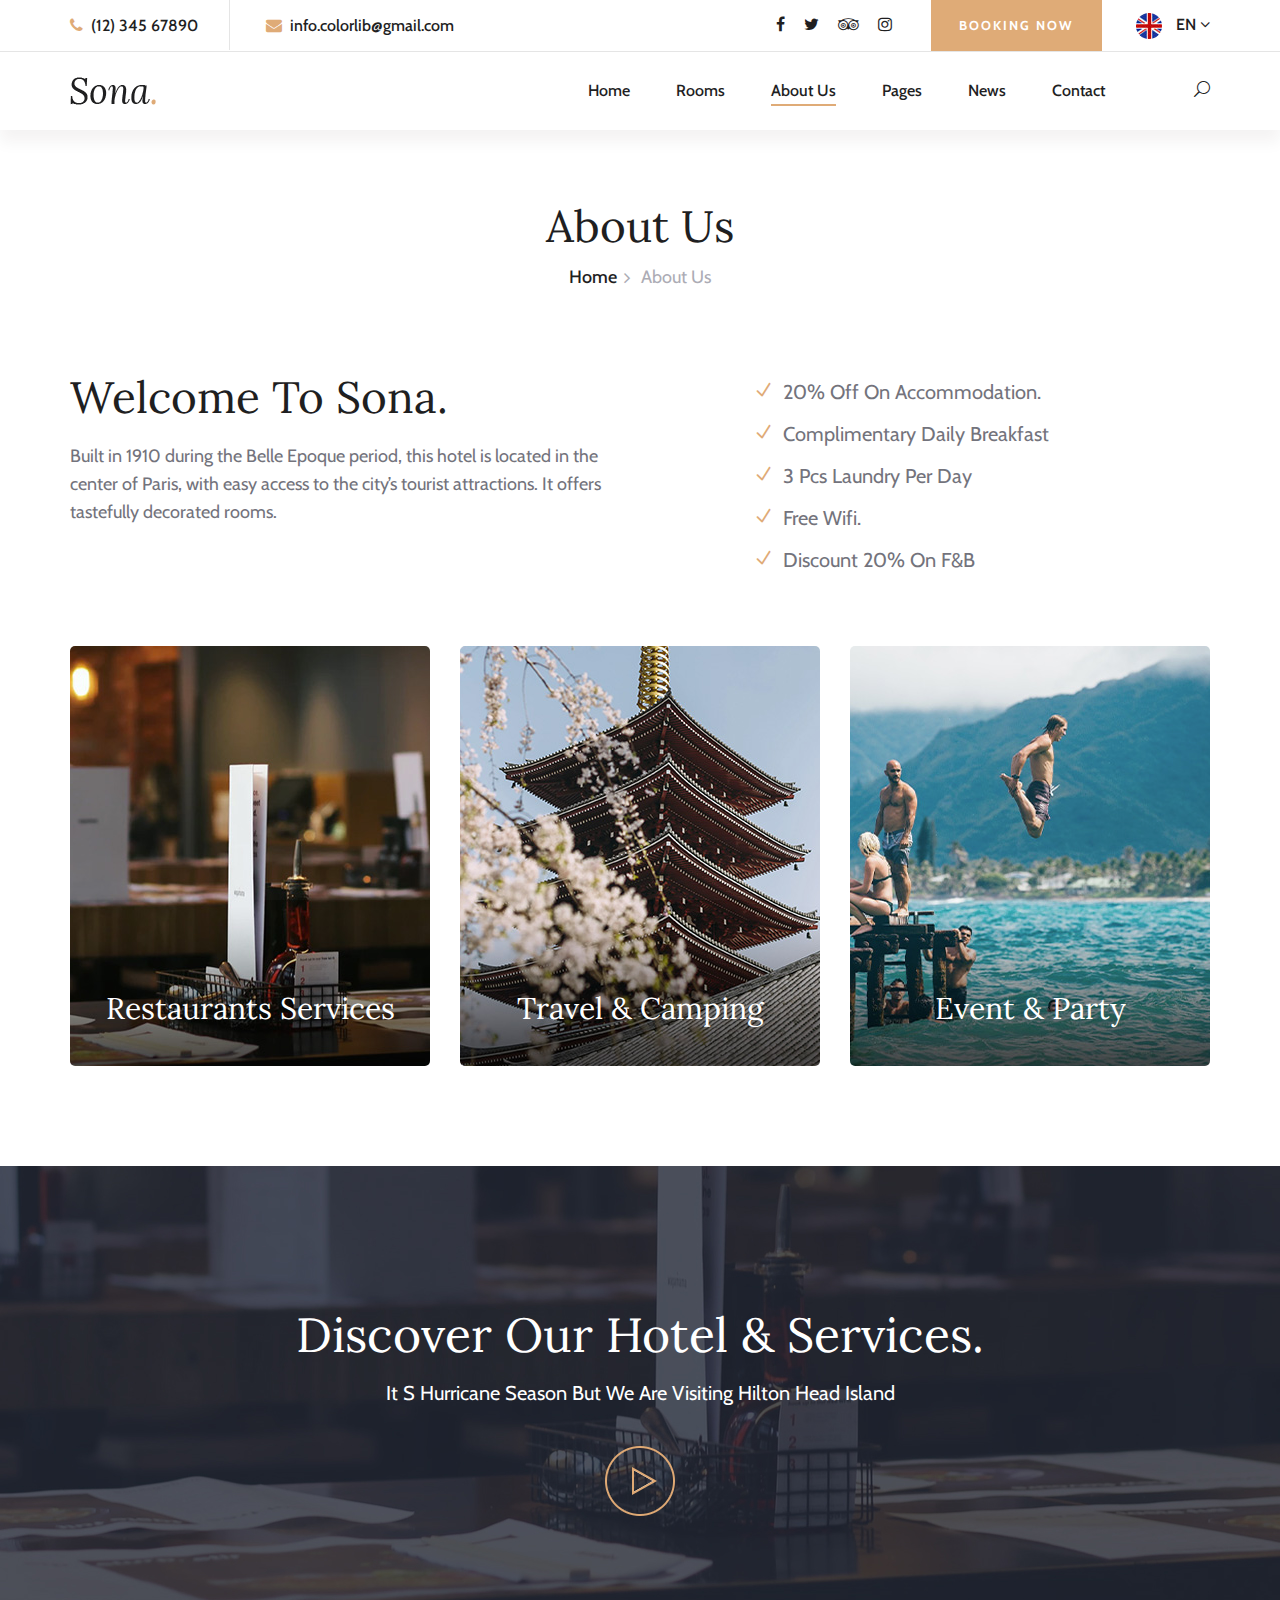
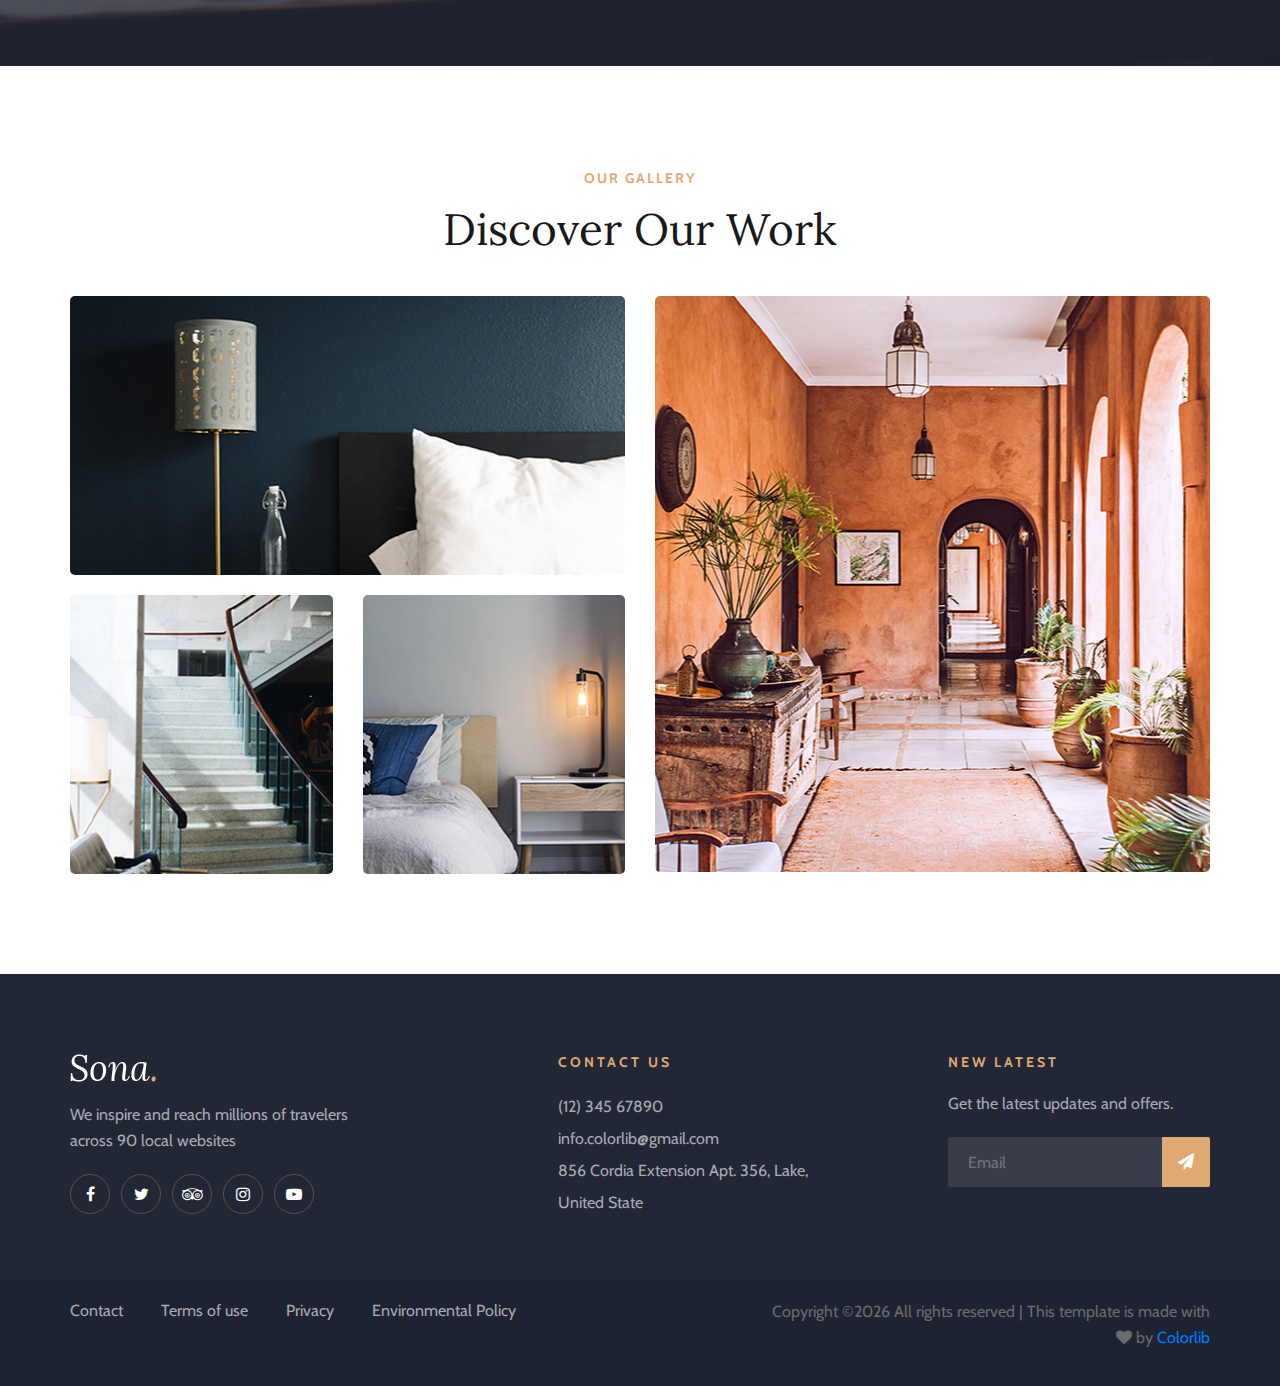
==== about-us.html @ ce4ac0d5 "Archivos iniciales" ====
<!DOCTYPE html>
<html lang="zxx">

<head>
    <meta charset="UTF-8">
    <meta name="description" content="Sona Template">
    <meta name="keywords" content="Sona, unica, creative, html">
    <meta name="viewport" content="width=device-width, initial-scale=1.0">
    <meta http-equiv="X-UA-Compatible" content="ie=edge">
    <title>Sona | Template</title>

    <!-- Google Font -->
    <link href="https://fonts.googleapis.com/css?family=Lora:400,700&display=swap" rel="stylesheet">
    <link href="https://fonts.googleapis.com/css?family=Cabin:400,500,600,700&display=swap" rel="stylesheet">

    <!-- Css Styles -->
    <link rel="stylesheet" href="css/bootstrap.min.css" type="text/css">
    <link rel="stylesheet" href="css/font-awesome.min.css" type="text/css">
    <link rel="stylesheet" href="css/elegant-icons.css" type="text/css">
    <link rel="stylesheet" href="css/flaticon.css" type="text/css">
    <link rel="stylesheet" href="css/owl.carousel.min.css" type="text/css">
    <link rel="stylesheet" href="css/nice-select.css" type="text/css">
    <link rel="stylesheet" href="css/jquery-ui.min.css" type="text/css">
    <link rel="stylesheet" href="css/magnific-popup.css" type="text/css">
    <link rel="stylesheet" href="css/slicknav.min.css" type="text/css">
    <link rel="stylesheet" href="css/style.css" type="text/css">
</head>

<body>
    <!-- Page Preloder -->
    <div id="preloder">
        <div class="loader"></div>
    </div>

    <!-- Offcanvas Menu Section Begin -->
    <div class="offcanvas-menu-overlay"></div>
    <div class="canvas-open">
        <i class="icon_menu"></i>
    </div>
    <div class="offcanvas-menu-wrapper">
        <div class="canvas-close">
            <i class="icon_close"></i>
        </div>
        <div class="search-icon search-switch">
            <i class="icon_search"></i>
        </div>
        <div class="header-configure-area">
            <div class="language-option">
                <img src="img/flag.jpg" alt="">
                <span>EN <i class="fa fa-angle-down"></i></span>
                <div class="flag-dropdown">
                    <ul>
                        <li><a href="#">Zi</a></li>
                        <li><a href="#">Fr</a></li>
                    </ul>
                </div>
            </div>
            <a href="#" class="bk-btn">Booking Now</a>
        </div>
        <nav class="mainmenu mobile-menu">
            <ul>
                <li class="active"><a href="./index.html">Home</a></li>
                <li><a href="./rooms.html">Rooms</a></li>
                <li><a href="./about-us.html">About Us</a></li>
                <li><a href="./pages.html">Pages</a>
                    <ul class="dropdown">
                        <li><a href="./room-details.html">Room Details</a></li>
                        <li><a href="./blog-details.html">Blog Details</a></li>
                        <li><a href="#">Family Room</a></li>
                        <li><a href="#">Premium Room</a></li>
                    </ul>
                </li>
                <li><a href="./blog.html">News</a></li>
                <li><a href="./contact.html">Contact</a></li>
            </ul>
        </nav>
        <div id="mobile-menu-wrap"></div>
        <div class="top-social">
            <a href="#"><i class="fa fa-facebook"></i></a>
            <a href="#"><i class="fa fa-twitter"></i></a>
            <a href="#"><i class="fa fa-tripadvisor"></i></a>
            <a href="#"><i class="fa fa-instagram"></i></a>
        </div>
        <ul class="top-widget">
            <li><i class="fa fa-phone"></i> (12) 345 67890</li>
            <li><i class="fa fa-envelope"></i> info.colorlib@gmail.com</li>
        </ul>
    </div>
    <!-- Offcanvas Menu Section End -->

    <!-- Header Section Begin -->
    <header class="header-section header-normal">
        <div class="top-nav">
            <div class="container">
                <div class="row">
                    <div class="col-lg-6">
                        <ul class="tn-left">
                            <li><i class="fa fa-phone"></i> (12) 345 67890</li>
                            <li><i class="fa fa-envelope"></i> info.colorlib@gmail.com</li>
                        </ul>
                    </div>
                    <div class="col-lg-6">
                        <div class="tn-right">
                            <div class="top-social">
                                <a href="#"><i class="fa fa-facebook"></i></a>
                                <a href="#"><i class="fa fa-twitter"></i></a>
                                <a href="#"><i class="fa fa-tripadvisor"></i></a>
                                <a href="#"><i class="fa fa-instagram"></i></a>
                            </div>
                            <a href="#" class="bk-btn">Booking Now</a>
                            <div class="language-option">
                                <img src="img/flag.jpg" alt="">
                                <span>EN <i class="fa fa-angle-down"></i></span>
                                <div class="flag-dropdown">
                                    <ul>
                                        <li><a href="#">Zi</a></li>
                                        <li><a href="#">Fr</a></li>
                                    </ul>
                                </div>
                            </div>
                        </div>
                    </div>
                </div>
            </div>
        </div>
        <div class="menu-item">
            <div class="container">
                <div class="row">
                    <div class="col-lg-2">
                        <div class="logo">
                            <a href="./index.html">
                                <img src="img/logo.png" alt="">
                            </a>
                        </div>
                    </div>
                    <div class="col-lg-10">
                        <div class="nav-menu">
                            <nav class="mainmenu">
                                <ul>
                                    <li><a href="./index.html">Home</a></li>
                                    <li><a href="./rooms.html">Rooms</a></li>
                                    <li class="active"><a href="./about-us.html">About Us</a></li>
                                    <li><a href="./pages.html">Pages</a>
                                        <ul class="dropdown">
                                            <li><a href="./room-details.html">Room Details</a></li>
                                            <li><a href="./blog-details.html">Blog Details</a></li>
                                            <li><a href="#">Family Room</a></li>
                                            <li><a href="#">Premium Room</a></li>
                                        </ul>
                                    </li>
                                    <li><a href="./blog.html">News</a></li>
                                    <li><a href="./contact.html">Contact</a></li>
                                </ul>
                            </nav>
                            <div class="nav-right search-switch">
                                <i class="icon_search"></i>
                            </div>
                        </div>
                    </div>
                </div>
            </div>
        </div>
    </header>
    <!-- Header End -->

    <!-- Breadcrumb Section Begin -->
    <div class="breadcrumb-section">
        <div class="container">
            <div class="row">
                <div class="col-lg-12">
                    <div class="breadcrumb-text">
                        <h2>About Us</h2>
                        <div class="bt-option">
                            <a href="./index.html">Home</a>
                            <span>About Us</span>
                        </div>
                    </div>
                </div>
            </div>
        </div>
    </div>
    <!-- Breadcrumb Section End -->

    <!-- About Us Page Section Begin -->
    <section class="aboutus-page-section spad">
        <div class="container">
            <div class="about-page-text">
                <div class="row">
                    <div class="col-lg-6">
                        <div class="ap-title">
                            <h2>Welcome To Sona.</h2>
                            <p>Built in 1910 during the Belle Epoque period, this hotel is located in the center of
                                Paris, with easy access to the city’s tourist attractions. It offers tastefully
                                decorated rooms.</p>
                        </div>
                    </div>
                    <div class="col-lg-5 offset-lg-1">
                        <ul class="ap-services">
                            <li><i class="icon_check"></i> 20% Off On Accommodation.</li>
                            <li><i class="icon_check"></i> Complimentary Daily Breakfast</li>
                            <li><i class="icon_check"></i> 3 Pcs Laundry Per Day</li>
                            <li><i class="icon_check"></i> Free Wifi.</li>
                            <li><i class="icon_check"></i> Discount 20% On F&B</li>
                        </ul>
                    </div>
                </div>
            </div>
            <div class="about-page-services">
                <div class="row">
                    <div class="col-md-4">
                        <div class="ap-service-item set-bg" data-setbg="img/about/about-p1.jpg">
                            <div class="api-text">
                                <h3>Restaurants Services</h3>
                            </div>
                        </div>
                    </div>
                    <div class="col-md-4">
                        <div class="ap-service-item set-bg" data-setbg="img/about/about-p2.jpg">
                            <div class="api-text">
                                <h3>Travel & Camping</h3>
                            </div>
                        </div>
                    </div>
                    <div class="col-md-4">
                        <div class="ap-service-item set-bg" data-setbg="img/about/about-p3.jpg">
                            <div class="api-text">
                                <h3>Event & Party</h3>
                            </div>
                        </div>
                    </div>
                </div>
            </div>
        </div>
    </section>
    <!-- About Us Page Section End -->

    <!-- Video Section Begin -->
    <section class="video-section set-bg" data-setbg="img/video-bg.jpg">
        <div class="container">
            <div class="row">
                <div class="col-lg-12">
                    <div class="video-text">
                        <h2>Discover Our Hotel & Services.</h2>
                        <p>It S Hurricane Season But We Are Visiting Hilton Head Island</p>
                        <a href="https://www.youtube.com/watch?v=EzKkl64rRbM" class="play-btn video-popup"><img
                                src="img/play.png" alt=""></a>
                    </div>
                </div>
            </div>
        </div>
    </section>
    <!-- Video Section End -->

    <!-- Gallery Section Begin -->
    <section class="gallery-section spad">
        <div class="container">
            <div class="row">
                <div class="col-lg-12">
                    <div class="section-title">
                        <span>Our Gallery</span>
                        <h2>Discover Our Work</h2>
                    </div>
                </div>
            </div>
            <div class="row">
                <div class="col-lg-6">
                    <div class="gallery-item set-bg" data-setbg="img/gallery/gallery-1.jpg">
                        <div class="gi-text">
                            <h3>Room Luxury</h3>
                        </div>
                    </div>
                    <div class="row">
                        <div class="col-sm-6">
                            <div class="gallery-item set-bg" data-setbg="img/gallery/gallery-3.jpg">
                                <div class="gi-text">
                                    <h3>Room Luxury</h3>
                                </div>
                            </div>
                        </div>
                        <div class="col-sm-6">
                            <div class="gallery-item set-bg" data-setbg="img/gallery/gallery-4.jpg">
                                <div class="gi-text">
                                    <h3>Room Luxury</h3>
                                </div>
                            </div>
                        </div>
                    </div>
                </div>
                <div class="col-lg-6">
                    <div class="gallery-item large-item set-bg" data-setbg="img/gallery/gallery-2.jpg">
                        <div class="gi-text">
                            <h3>Room Luxury</h3>
                        </div>
                    </div>
                </div>
            </div>
        </div>
    </section>
    <!-- Gallery Section End -->

    <!-- Footer Section Begin -->
    <footer class="footer-section">
        <div class="container">
            <div class="footer-text">
                <div class="row">
                    <div class="col-lg-4">
                        <div class="ft-about">
                            <div class="logo">
                                <a href="#">
                                    <img src="img/footer-logo.png" alt="">
                                </a>
                            </div>
                            <p>We inspire and reach millions of travelers<br /> across 90 local websites</p>
                            <div class="fa-social">
                                <a href="#"><i class="fa fa-facebook"></i></a>
                                <a href="#"><i class="fa fa-twitter"></i></a>
                                <a href="#"><i class="fa fa-tripadvisor"></i></a>
                                <a href="#"><i class="fa fa-instagram"></i></a>
                                <a href="#"><i class="fa fa-youtube-play"></i></a>
                            </div>
                        </div>
                    </div>
                    <div class="col-lg-3 offset-lg-1">
                        <div class="ft-contact">
                            <h6>Contact Us</h6>
                            <ul>
                                <li>(12) 345 67890</li>
                                <li>info.colorlib@gmail.com</li>
                                <li>856 Cordia Extension Apt. 356, Lake, United State</li>
                            </ul>
                        </div>
                    </div>
                    <div class="col-lg-3 offset-lg-1">
                        <div class="ft-newslatter">
                            <h6>New latest</h6>
                            <p>Get the latest updates and offers.</p>
                            <form action="#" class="fn-form">
                                <input type="text" placeholder="Email">
                                <button type="submit"><i class="fa fa-send"></i></button>
                            </form>
                        </div>
                    </div>
                </div>
            </div>
        </div>
        <div class="copyright-option">
            <div class="container">
                <div class="row">
                    <div class="col-lg-7">
                        <ul>
                            <li><a href="#">Contact</a></li>
                            <li><a href="#">Terms of use</a></li>
                            <li><a href="#">Privacy</a></li>
                            <li><a href="#">Environmental Policy</a></li>
                        </ul>
                    </div>
                    <div class="col-lg-5">
                        <div class="co-text"><p><!-- Link back to Colorlib can't be removed. Template is licensed under CC BY 3.0. -->
  Copyright &copy;<script>document.write(new Date().getFullYear());</script> All rights reserved | This template is made with <i class="fa fa-heart" aria-hidden="true"></i> by <a href="https://colorlib.com" target="_blank">Colorlib</a>
  <!-- Link back to Colorlib can't be removed. Template is licensed under CC BY 3.0. --></p></div>
                    </div>
                </div>
            </div>
        </div>
    </footer>
    <!-- Footer Section End -->

    <!-- Search model Begin -->
    <div class="search-model">
        <div class="h-100 d-flex align-items-center justify-content-center">
            <div class="search-close-switch"><i class="icon_close"></i></div>
            <form class="search-model-form">
                <input type="text" id="search-input" placeholder="Search here.....">
            </form>
        </div>
    </div>
    <!-- Search model end -->

    <!-- Js Plugins -->
    <script src="js/jquery-3.3.1.min.js"></script>
    <script src="js/bootstrap.min.js"></script>
    <script src="js/jquery.magnific-popup.min.js"></script>
    <script src="js/jquery.nice-select.min.js"></script>
    <script src="js/jquery-ui.min.js"></script>
    <script src="js/jquery.slicknav.js"></script>
    <script src="js/owl.carousel.min.js"></script>
    <script src="js/main.js"></script>
</body>

</html>
---- css/elegant-icons.css ----
@font-face {
	font-family: 'ElegantIcons';
	src:url('../fonts/ElegantIcons.eot');
	src:url('../fonts/ElegantIcons.eot?#iefix') format('embedded-opentype'),
		url('../fonts/ElegantIcons.woff') format('woff'),
		url('../fonts/ElegantIcons.ttf') format('truetype'),
		url('../fonts/ElegantIcons.svg#ElegantIcons') format('svg');
	font-weight: normal;
	font-style: normal;
}

/* Use the following CSS code if you want to use data attributes for inserting your icons */
[data-icon]:before {
	font-family: 'ElegantIcons';
	content: attr(data-icon);
	speak: none;
	font-weight: normal;
	font-variant: normal;
	text-transform: none;
	line-height: 1;
	-webkit-font-smoothing: antialiased;
	-moz-osx-font-smoothing: grayscale;
}

/* Use the following CSS code if you want to have a class per icon */
/*
Instead of a list of all class selectors,
you can use the generic selector below, but it's slower:
[class*="your-class-prefix"] {
*/
.arrow_up, .arrow_down, .arrow_left, .arrow_right, .arrow_left-up, .arrow_right-up, .arrow_right-down, .arrow_left-down, .arrow-up-down, .arrow_up-down_alt, .arrow_left-right_alt, .arrow_left-right, .arrow_expand_alt2, .arrow_expand_alt, .arrow_condense, .arrow_expand, .arrow_move, .arrow_carrot-up, .arrow_carrot-down, .arrow_carrot-left, .arrow_carrot-right, .arrow_carrot-2up, .arrow_carrot-2down, .arrow_carrot-2left, .arrow_carrot-2right, .arrow_carrot-up_alt2, .arrow_carrot-down_alt2, .arrow_carrot-left_alt2, .arrow_carrot-right_alt2, .arrow_carrot-2up_alt2, .arrow_carrot-2down_alt2, .arrow_carrot-2left_alt2, .arrow_carrot-2right_alt2, .arrow_triangle-up, .arrow_triangle-down, .arrow_triangle-left, .arrow_triangle-right, .arrow_triangle-up_alt2, .arrow_triangle-down_alt2, .arrow_triangle-left_alt2, .arrow_triangle-right_alt2, .arrow_back, .icon_minus-06, .icon_plus, .icon_close, .icon_check, .icon_minus_alt2, .icon_plus_alt2, .icon_close_alt2, .icon_check_alt2, .icon_zoom-out_alt, .icon_zoom-in_alt, .icon_search, .icon_box-empty, .icon_box-selected, .icon_minus-box, .icon_plus-box, .icon_box-checked, .icon_circle-empty, .icon_circle-slelected, .icon_stop_alt2, .icon_stop, .icon_pause_alt2, .icon_pause, .icon_menu, .icon_menu-square_alt2, .icon_menu-circle_alt2, .icon_ul, .icon_ol, .icon_adjust-horiz, .icon_adjust-vert, .icon_document_alt, .icon_documents_alt, .icon_pencil, .icon_pencil-edit_alt, .icon_pencil-edit, .icon_folder-alt, .icon_folder-open_alt, .icon_folder-add_alt, .icon_info_alt, .icon_error-oct_alt, .icon_error-circle_alt, .icon_error-triangle_alt, .icon_question_alt2, .icon_question, .icon_comment_alt, .icon_chat_alt, .icon_vol-mute_alt, .icon_volume-low_alt, .icon_volume-high_alt, .icon_quotations, .icon_quotations_alt2, .icon_clock_alt, .icon_lock_alt, .icon_lock-open_alt, .icon_key_alt, .icon_cloud_alt, .icon_cloud-upload_alt, .icon_cloud-download_alt, .icon_image, .icon_images, .icon_lightbulb_alt, .icon_gift_alt, .icon_house_alt, .icon_genius, .icon_mobile, .icon_tablet, .icon_laptop, .icon_desktop, .icon_camera_alt, .icon_mail_alt, .icon_cone_alt, .icon_ribbon_alt, .icon_bag_alt, .icon_creditcard, .icon_cart_alt, .icon_paperclip, .icon_tag_alt, .icon_tags_alt, .icon_trash_alt, .icon_cursor_alt, .icon_mic_alt, .icon_compass_alt, .icon_pin_alt, .icon_pushpin_alt, .icon_map_alt, .icon_drawer_alt, .icon_toolbox_alt, .icon_book_alt, .icon_calendar, .icon_film, .icon_table, .icon_contacts_alt, .icon_headphones, .icon_lifesaver, .icon_piechart, .icon_refresh, .icon_link_alt, .icon_link, .icon_loading, .icon_blocked, .icon_archive_alt, .icon_heart_alt, .icon_star_alt, .icon_star-half_alt, .icon_star, .icon_star-half, .icon_tools, .icon_tool, .icon_cog, .icon_cogs, .arrow_up_alt, .arrow_down_alt, .arrow_left_alt, .arrow_right_alt, .arrow_left-up_alt, .arrow_right-up_alt, .arrow_right-down_alt, .arrow_left-down_alt, .arrow_condense_alt, .arrow_expand_alt3, .arrow_carrot_up_alt, .arrow_carrot-down_alt, .arrow_carrot-left_alt, .arrow_carrot-right_alt, .arrow_carrot-2up_alt, .arrow_carrot-2dwnn_alt, .arrow_carrot-2left_alt, .arrow_carrot-2right_alt, .arrow_triangle-up_alt, .arrow_triangle-down_alt, .arrow_triangle-left_alt, .arrow_triangle-right_alt, .icon_minus_alt, .icon_plus_alt, .icon_close_alt, .icon_check_alt, .icon_zoom-out, .icon_zoom-in, .icon_stop_alt, .icon_menu-square_alt, .icon_menu-circle_alt, .icon_document, .icon_documents, .icon_pencil_alt, .icon_folder, .icon_folder-open, .icon_folder-add, .icon_folder_upload, .icon_folder_download, .icon_info, .icon_error-circle, .icon_error-oct, .icon_error-triangle, .icon_question_alt, .icon_comment, .icon_chat, .icon_vol-mute, .icon_volume-low, .icon_volume-high, .icon_quotations_alt, .icon_clock, .icon_lock, .icon_lock-open, .icon_key, .icon_cloud, .icon_cloud-upload, .icon_cloud-download, .icon_lightbulb, .icon_gift, .icon_house, .icon_camera, .icon_mail, .icon_cone, .icon_ribbon, .icon_bag, .icon_cart, .icon_tag, .icon_tags, .icon_trash, .icon_cursor, .icon_mic, .icon_compass, .icon_pin, .icon_pushpin, .icon_map, .icon_drawer, .icon_toolbox, .icon_book, .icon_contacts, .icon_archive, .icon_heart, .icon_profile, .icon_group, .icon_grid-2x2, .icon_grid-3x3, .icon_music, .icon_pause_alt, .icon_phone, .icon_upload, .icon_download, .social_facebook, .social_twitter, .social_pinterest, .social_googleplus, .social_tumblr, .social_tumbleupon, .social_wordpress, .social_instagram, .social_dribbble, .social_vimeo, .social_linkedin, .social_rss, .social_deviantart, .social_share, .social_myspace, .social_skype, .social_youtube, .social_picassa, .social_googledrive, .social_flickr, .social_blogger, .social_spotify, .social_delicious, .social_facebook_circle, .social_twitter_circle, .social_pinterest_circle, .social_googleplus_circle, .social_tumblr_circle, .social_stumbleupon_circle, .social_wordpress_circle, .social_instagram_circle, .social_dribbble_circle, .social_vimeo_circle, .social_linkedin_circle, .social_rss_circle, .social_deviantart_circle, .social_share_circle, .social_myspace_circle, .social_skype_circle, .social_youtube_circle, .social_picassa_circle, .social_googledrive_alt2, .social_flickr_circle, .social_blogger_circle, .social_spotify_circle, .social_delicious_circle, .social_facebook_square, .social_twitter_square, .social_pinterest_square, .social_googleplus_square, .social_tumblr_square, .social_stumbleupon_square, .social_wordpress_square, .social_instagram_square, .social_dribbble_square, .social_vimeo_square, .social_linkedin_square, .social_rss_square, .social_deviantart_square, .social_share_square, .social_myspace_square, .social_skype_square, .social_youtube_square, .social_picassa_square, .social_googledrive_square, .social_flickr_square, .social_blogger_square, .social_spotify_square, .social_delicious_square, .icon_printer, .icon_calulator, .icon_building, .icon_floppy, .icon_drive, .icon_search-2, .icon_id, .icon_id-2, .icon_puzzle, .icon_like, .icon_dislike, .icon_mug, .icon_currency, .icon_wallet, .icon_pens, .icon_easel, .icon_flowchart, .icon_datareport, .icon_briefcase, .icon_shield, .icon_percent, .icon_globe, .icon_globe-2, .icon_target, .icon_hourglass, .icon_balance, .icon_rook, .icon_printer-alt, .icon_calculator_alt, .icon_building_alt, .icon_floppy_alt, .icon_drive_alt, .icon_search_alt, .icon_id_alt, .icon_id-2_alt, .icon_puzzle_alt, .icon_like_alt, .icon_dislike_alt, .icon_mug_alt, .icon_currency_alt, .icon_wallet_alt, .icon_pens_alt, .icon_easel_alt, .icon_flowchart_alt, .icon_datareport_alt, .icon_briefcase_alt, .icon_shield_alt, .icon_percent_alt, .icon_globe_alt, .icon_clipboard {
	font-family: 'ElegantIcons';
	speak: none;
	font-style: normal;
	font-weight: normal;
	font-variant: normal;
	text-transform: none;
	line-height: 1;
	-webkit-font-smoothing: antialiased;
}
.arrow_up:before {
	content: "\21";
}
.arrow_down:before {
	content: "\22";
}
.arrow_left:before {
	content: "\23";
}
.arrow_right:before {
	content: "\24";
}
.arrow_left-up:before {
	content: "\25";
}
.arrow_right-up:before {
	content: "\26";
}
.arrow_right-down:before {
	content: "\27";
}
.arrow_left-down:before {
	content: "\28";
}
.arrow-up-down:before {
	content: "\29";
}
.arrow_up-down_alt:before {
	content: "\2a";
}
.arrow_left-right_alt:before {
	content: "\2b";
}
.arrow_left-right:before {
	content: "\2c";
}
.arrow_expand_alt2:before {
	content: "\2d";
}
.arrow_expand_alt:before {
	content: "\2e";
}
.arrow_condense:before {
	content: "\2f";
}
.arrow_expand:before {
	content: "\30";
}
.arrow_move:before {
	content: "\31";
}
.arrow_carrot-up:before {
	content: "\32";
}
.arrow_carrot-down:before {
	content: "\33";
}
.arrow_carrot-left:before {
	content: "\34";
}
.arrow_carrot-right:before {
	content: "\35";
}
.arrow_carrot-2up:before {
	content: "\36";
}
.arrow_carrot-2down:before {
	content: "\37";
}
.arrow_carrot-2left:before {
	content: "\38";
}
.arrow_carrot-2right:before {
	content: "\39";
}
.arrow_carrot-up_alt2:before {
	content: "\3a";
}
.arrow_carrot-down_alt2:before {
	content: "\3b";
}
.arrow_carrot-left_alt2:before {
	content: "\3c";
}
.arrow_carrot-right_alt2:before {
	content: "\3d";
}
.arrow_carrot-2up_alt2:before {
	content: "\3e";
}
.arrow_carrot-2down_alt2:before {
	content: "\3f";
}
.arrow_carrot-2left_alt2:before {
	content: "\40";
}
.arrow_carrot-2right_alt2:before {
	content: "\41";
}
.arrow_triangle-up:before {
	content: "\42";
}
.arrow_triangle-down:before {
	content: "\43";
}
.arrow_triangle-left:before {
	content: "\44";
}
.arrow_triangle-right:before {
	content: "\45";
}
.arrow_triangle-up_alt2:before {
	content: "\46";
}
.arrow_triangle-down_alt2:before {
	content: "\47";
}
.arrow_triangle-left_alt2:before {
	content: "\48";
}
.arrow_triangle-right_alt2:before {
	content: "\49";
}
.arrow_back:before {
	content: "\4a";
}
.icon_minus-06:before {
	content: "\4b";
}
.icon_plus:before {
	content: "\4c";
}
.icon_close:before {
	content: "\4d";
}
.icon_check:before {
	content: "\4e";
}
.icon_minus_alt2:before {
	content: "\4f";
}
.icon_plus_alt2:before {
	content: "\50";
}
.icon_close_alt2:before {
	content: "\51";
}
.icon_check_alt2:before {
	content: "\52";
}
.icon_zoom-out_alt:before {
	content: "\53";
}
.icon_zoom-in_alt:before {
	content: "\54";
}
.icon_search:before {
	content: "\55";
}
.icon_box-empty:before {
	content: "\56";
}
.icon_box-selected:before {
	content: "\57";
}
.icon_minus-box:before {
	content: "\58";
}
.icon_plus-box:before {
	content: "\59";
}
.icon_box-checked:before {
	content: "\5a";
}
.icon_circle-empty:before {
	content: "\5b";
}
.icon_circle-slelected:before {
	content: "\5c";
}
.icon_stop_alt2:before {
	content: "\5d";
}
.icon_stop:before {
	content: "\5e";
}
.icon_pause_alt2:before {
	content: "\5f";
}
.icon_pause:before {
	content: "\60";
}
.icon_menu:before {
	content: "\61";
}
.icon_menu-square_alt2:before {
	content: "\62";
}
.icon_menu-circle_alt2:before {
	content: "\63";
}
.icon_ul:before {
	content: "\64";
}
.icon_ol:before {
	content: "\65";
}
.icon_adjust-horiz:before {
	content: "\66";
}
.icon_adjust-vert:before {
	content: "\67";
}
.icon_document_alt:before {
	content: "\68";
}
.icon_documents_alt:before {
	content: "\69";
}
.icon_pencil:before {
	content: "\6a";
}
.icon_pencil-edit_alt:before {
	content: "\6b";
}
.icon_pencil-edit:before {
	content: "\6c";
}
.icon_folder-alt:before {
	content: "\6d";
}
.icon_folder-open_alt:before {
	content: "\6e";
}
.icon_folder-add_alt:before {
	content: "\6f";
}
.icon_info_alt:before {
	content: "\70";
}
.icon_error-oct_alt:before {
	content: "\71";
}
.icon_error-circle_alt:before {
	content: "\72";
}
.icon_error-triangle_alt:before {
	content: "\73";
}
.icon_question_alt2:before {
	content: "\74";
}
.icon_question:before {
	content: "\75";
}
.icon_comment_alt:before {
	content: "\76";
}
.icon_chat_alt:before {
	content: "\77";
}
.icon_vol-mute_alt:before {
	content: "\78";
}
.icon_volume-low_alt:before {
	content: "\79";
}
.icon_volume-high_alt:before {
	content: "\7a";
}
.icon_quotations:before {
	content: "\7b";
}
.icon_quotations_alt2:before {
	content: "\7c";
}
.icon_clock_alt:before {
	content: "\7d";
}
.icon_lock_alt:before {
	content: "\7e";
}
.icon_lock-open_alt:before {
	content: "\e000";
}
.icon_key_alt:before {
	content: "\e001";
}
.icon_cloud_alt:before {
	content: "\e002";
}
.icon_cloud-upload_alt:before {
	content: "\e003";
}
.icon_cloud-download_alt:before {
	content: "\e004";
}
.icon_image:before {
	content: "\e005";
}
.icon_images:before {
	content: "\e006";
}
.icon_lightbulb_alt:before {
	content: "\e007";
}
.icon_gift_alt:before {
	content: "\e008";
}
.icon_house_alt:before {
	content: "\e009";
}
.icon_genius:before {
	content: "\e00a";
}
.icon_mobile:before {
	content: "\e00b";
}
.icon_tablet:before {
	content: "\e00c";
}
.icon_laptop:before {
	content: "\e00d";
}
.icon_desktop:before {
	content: "\e00e";
}
.icon_camera_alt:before {
	content: "\e00f";
}
.icon_mail_alt:before {
	content: "\e010";
}
.icon_cone_alt:before {
	content: "\e011";
}
.icon_ribbon_alt:before {
	content: "\e012";
}
.icon_bag_alt:before {
	content: "\e013";
}
.icon_creditcard:before {
	content: "\e014";
}
.icon_cart_alt:before {
	content: "\e015";
}
.icon_paperclip:before {
	content: "\e016";
}
.icon_tag_alt:before {
	content: "\e017";
}
.icon_tags_alt:before {
	content: "\e018";
}
.icon_trash_alt:before {
	content: "\e019";
}
.icon_cursor_alt:before {
	content: "\e01a";
}
.icon_mic_alt:before {
	content: "\e01b";
}
.icon_compass_alt:before {
	content: "\e01c";
}
.icon_pin_alt:before {
	content: "\e01d";
}
.icon_pushpin_alt:before {
	content: "\e01e";
}
.icon_map_alt:before {
	content: "\e01f";
}
.icon_drawer_alt:before {
	content: "\e020";
}
.icon_toolbox_alt:before {
	content: "\e021";
}
.icon_book_alt:before {
	content: "\e022";
}
.icon_calendar:before {
	content: "\e023";
}
.icon_film:before {
	content: "\e024";
}
.icon_table:before {
	content: "\e025";
}
.icon_contacts_alt:before {
	content: "\e026";
}
.icon_headphones:before {
	content: "\e027";
}
.icon_lifesaver:before {
	content: "\e028";
}
.icon_piechart:before {
	content: "\e029";
}
.icon_refresh:before {
	content: "\e02a";
}
.icon_link_alt:before {
	content: "\e02b";
}
.icon_link:before {
	content: "\e02c";
}
.icon_loading:before {
	content: "\e02d";
}
.icon_blocked:before {
	content: "\e02e";
}
.icon_archive_alt:before {
	content: "\e02f";
}
.icon_heart_alt:before {
	content: "\e030";
}
.icon_star_alt:before {
	content: "\e031";
}
.icon_star-half_alt:before {
	content: "\e032";
}
.icon_star:before {
	content: "\e033";
}
.icon_star-half:before {
	content: "\e034";
}
.icon_tools:before {
	content: "\e035";
}
.icon_tool:before {
	content: "\e036";
}
.icon_cog:before {
	content: "\e037";
}
.icon_cogs:before {
	content: "\e038";
}
.arrow_up_alt:before {
	content: "\e039";
}
.arrow_down_alt:before {
	content: "\e03a";
}
.arrow_left_alt:before {
	content: "\e03b";
}
.arrow_right_alt:before {
	content: "\e03c";
}
.arrow_left-up_alt:before {
	content: "\e03d";
}
.arrow_right-up_alt:before {
	content: "\e03e";
}
.arrow_right-down_alt:before {
	content: "\e03f";
}
.arrow_left-down_alt:before {
	content: "\e040";
}
.arrow_condense_alt:before {
	content: "\e041";
}
.arrow_expand_alt3:before {
	content: "\e042";
}
.arrow_carrot_up_alt:before {
	content: "\e043";
}
.arrow_carrot-down_alt:before {
	content: "\e044";
}
.arrow_carrot-left_alt:before {
	content: "\e045";
}
.arrow_carrot-right_alt:before {
	content: "\e046";
}
.arrow_carrot-2up_alt:before {
	content: "\e047";
}
.arrow_carrot-2dwnn_alt:before {
	content: "\e048";
}
.arrow_carrot-2left_alt:before {
	content: "\e049";
}
.arrow_carrot-2right_alt:before {
	content: "\e04a";
}
.arrow_triangle-up_alt:before {
	content: "\e04b";
}
.arrow_triangle-down_alt:before {
	content: "\e04c";
}
.arrow_triangle-left_alt:before {
	content: "\e04d";
}
.arrow_triangle-right_alt:before {
	content: "\e04e";
}
.icon_minus_alt:before {
	content: "\e04f";
}
.icon_plus_alt:before {
	content: "\e050";
}
.icon_close_alt:before {
	content: "\e051";
}
.icon_check_alt:before {
	content: "\e052";
}
.icon_zoom-out:before {
	content: "\e053";
}
.icon_zoom-in:before {
	content: "\e054";
}
.icon_stop_alt:before {
	content: "\e055";
}
.icon_menu-square_alt:before {
	content: "\e056";
}
.icon_menu-circle_alt:before {
	content: "\e057";
}
.icon_document:before {
	content: "\e058";
}
.icon_documents:before {
	content: "\e059";
}
.icon_pencil_alt:before {
	content: "\e05a";
}
.icon_folder:before {
	content: "\e05b";
}
.icon_folder-open:before {
	content: "\e05c";
}
.icon_folder-add:before {
	content: "\e05d";
}
.icon_folder_upload:before {
	content: "\e05e";
}
.icon_folder_download:before {
	content: "\e05f";
}
.icon_info:before {
	content: "\e060";
}
.icon_error-circle:before {
	content: "\e061";
}
.icon_error-oct:before {
	content: "\e062";
}
.icon_error-triangle:before {
	content: "\e063";
}
.icon_question_alt:before {
	content: "\e064";
}
.icon_comment:before {
	content: "\e065";
}
.icon_chat:before {
	content: "\e066";
}
.icon_vol-mute:before {
	content: "\e067";
}
.icon_volume-low:before {
	content: "\e068";
}
.icon_volume-high:before {
	content: "\e069";
}
.icon_quotations_alt:before {
	content: "\e06a";
}
.icon_clock:before {
	content: "\e06b";
}
.icon_lock:before {
	content: "\e06c";
}
.icon_lock-open:before {
	content: "\e06d";
}
.icon_key:before {
	content: "\e06e";
}
.icon_cloud:before {
	content: "\e06f";
}
.icon_cloud-upload:before {
	content: "\e070";
}
.icon_cloud-download:before {
	content: "\e071";
}
.icon_lightbulb:before {
	content: "\e072";
}
.icon_gift:before {
	content: "\e073";
}
.icon_house:before {
	content: "\e074";
}
.icon_camera:before {
	content: "\e075";
}
.icon_mail:before {
	content: "\e076";
}
.icon_cone:before {
	content: "\e077";
}
.icon_ribbon:before {
	content: "\e078";
}
.icon_bag:before {
	content: "\e079";
}
.icon_cart:before {
	content: "\e07a";
}
.icon_tag:before {
	content: "\e07b";
}
.icon_tags:before {
	content: "\e07c";
}
.icon_trash:before {
	content: "\e07d";
}
.icon_cursor:before {
	content: "\e07e";
}
.icon_mic:before {
	content: "\e07f";
}
.icon_compass:before {
	content: "\e080";
}
.icon_pin:before {
	content: "\e081";
}
.icon_pushpin:before {
	content: "\e082";
}
.icon_map:before {
	content: "\e083";
}
.icon_drawer:before {
	content: "\e084";
}
.icon_toolbox:before {
	content: "\e085";
}
.icon_book:before {
	content: "\e086";
}
.icon_contacts:before {
	content: "\e087";
}
.icon_archive:before {
	content: "\e088";
}
.icon_heart:before {
	content: "\e089";
}
.icon_profile:before {
	content: "\e08a";
}
.icon_group:before {
	content: "\e08b";
}
.icon_grid-2x2:before {
	content: "\e08c";
}
.icon_grid-3x3:before {
	content: "\e08d";
}
.icon_music:before {
	content: "\e08e";
}
.icon_pause_alt:before {
	content: "\e08f";
}
.icon_phone:before {
	content: "\e090";
}
.icon_upload:before {
	content: "\e091";
}
.icon_download:before {
	content: "\e092";
}
.social_facebook:before {
	content: "\e093";
}
.social_twitter:before {
	content: "\e094";
}
.social_pinterest:before {
	content: "\e095";
}
.social_googleplus:before {
	content: "\e096";
}
.social_tumblr:before {
	content: "\e097";
}
.social_tumbleupon:before {
	content: "\e098";
}
.social_wordpress:before {
	content: "\e099";
}
.social_instagram:before {
	content: "\e09a";
}
.social_dribbble:before {
	content: "\e09b";
}
.social_vimeo:before {
	content: "\e09c";
}
.social_linkedin:before {
	content: "\e09d";
}
.social_rss:before {
	content: "\e09e";
}
.social_deviantart:before {
	content: "\e09f";
}
.social_share:before {
	content: "\e0a0";
}
.social_myspace:before {
	content: "\e0a1";
}
.social_skype:before {
	content: "\e0a2";
}
.social_youtube:before {
	content: "\e0a3";
}
.social_picassa:before {
	content: "\e0a4";
}
.social_googledrive:before {
	content: "\e0a5";
}
.social_flickr:before {
	content: "\e0a6";
}
.social_blogger:before {
	content: "\e0a7";
}
.social_spotify:before {
	content: "\e0a8";
}
.social_delicious:before {
	content: "\e0a9";
}
.social_facebook_circle:before {
	content: "\e0aa";
}
.social_twitter_circle:before {
	content: "\e0ab";
}
.social_pinterest_circle:before {
	content: "\e0ac";
}
.social_googleplus_circle:before {
	content: "\e0ad";
}
.social_tumblr_circle:before {
	content: "\e0ae";
}
.social_stumbleupon_circle:before {
	content: "\e0af";
}
.social_wordpress_circle:before {
	content: "\e0b0";
}
.social_instagram_circle:before {
	content: "\e0b1";
}
.social_dribbble_circle:before {
	content: "\e0b2";
}
.social_vimeo_circle:before {
	content: "\e0b3";
}
.social_linkedin_circle:before {
	content: "\e0b4";
}
.social_rss_circle:before {
	content: "\e0b5";
}
.social_deviantart_circle:before {
	content: "\e0b6";
}
.social_share_circle:before {
	content: "\e0b7";
}
.social_myspace_circle:before {
	content: "\e0b8";
}
.social_skype_circle:before {
	content: "\e0b9";
}
.social_youtube_circle:before {
	content: "\e0ba";
}
.social_picassa_circle:before {
	content: "\e0bb";
}
.social_googledrive_alt2:before {
	content: "\e0bc";
}
.social_flickr_circle:before {
	content: "\e0bd";
}
.social_blogger_circle:before {
	content: "\e0be";
}
.social_spotify_circle:before {
	content: "\e0bf";
}
.social_delicious_circle:before {
	content: "\e0c0";
}
.social_facebook_square:before {
	content: "\e0c1";
}
.social_twitter_square:before {
	content: "\e0c2";
}
.social_pinterest_square:before {
	content: "\e0c3";
}
.social_googleplus_square:before {
	content: "\e0c4";
}
.social_tumblr_square:before {
	content: "\e0c5";
}
.social_stumbleupon_square:before {
	content: "\e0c6";
}
.social_wordpress_square:before {
	content: "\e0c7";
}
.social_instagram_square:before {
	content: "\e0c8";
}
.social_dribbble_square:before {
	content: "\e0c9";
}
.social_vimeo_square:before {
	content: "\e0ca";
}
.social_linkedin_square:before {
	content: "\e0cb";
}
.social_rss_square:before {
	content: "\e0cc";
}
.social_deviantart_square:before {
	content: "\e0cd";
}
.social_share_square:before {
	content: "\e0ce";
}
.social_myspace_square:before {
	content: "\e0cf";
}
.social_skype_square:before {
	content: "\e0d0";
}
.social_youtube_square:before {
	content: "\e0d1";
}
.social_picassa_square:before {
	content: "\e0d2";
}
.social_googledrive_square:before {
	content: "\e0d3";
}
.social_flickr_square:before {
	content: "\e0d4";
}
.social_blogger_square:before {
	content: "\e0d5";
}
.social_spotify_square:before {
	content: "\e0d6";
}
.social_delicious_square:before {
	content: "\e0d7";
}
.icon_printer:before {
	content: "\e103";
}
.icon_calulator:before {
	content: "\e0ee";
}
.icon_building:before {
	content: "\e0ef";
}
.icon_floppy:before {
	content: "\e0e8";
}
.icon_drive:before {
	content: "\e0ea";
}
.icon_search-2:before {
	content: "\e101";
}
.icon_id:before {
	content: "\e107";
}
.icon_id-2:before {
	content: "\e108";
}
.icon_puzzle:before {
	content: "\e102";
}
.icon_like:before {
	content: "\e106";
}
.icon_dislike:before {
	content: "\e0eb";
}
.icon_mug:before {
	content: "\e105";
}
.icon_currency:before {
	content: "\e0ed";
}
.icon_wallet:before {
	content: "\e100";
}
.icon_pens:before {
	content: "\e104";
}
.icon_easel:before {
	content: "\e0e9";
}
.icon_flowchart:before {
	content: "\e109";
}
.icon_datareport:before {
	content: "\e0ec";
}
.icon_briefcase:before {
	content: "\e0fe";
}
.icon_shield:before {
	content: "\e0f6";
}
.icon_percent:before {
	content: "\e0fb";
}
.icon_globe:before {
	content: "\e0e2";
}
.icon_globe-2:before {
	content: "\e0e3";
}
.icon_target:before {
	content: "\e0f5";
}
.icon_hourglass:before {
	content: "\e0e1";
}
.icon_balance:before {
	content: "\e0ff";
}
.icon_rook:before {
	content: "\e0f8";
}
.icon_printer-alt:before {
	content: "\e0fa";
}
.icon_calculator_alt:before {
	content: "\e0e7";
}
.icon_building_alt:before {
	content: "\e0fd";
}
.icon_floppy_alt:before {
	content: "\e0e4";
}
.icon_drive_alt:before {
	content: "\e0e5";
}
.icon_search_alt:before {
	content: "\e0f7";
}
.icon_id_alt:before {
	content: "\e0e0";
}
.icon_id-2_alt:before {
	content: "\e0fc";
}
.icon_puzzle_alt:before {
	content: "\e0f9";
}
.icon_like_alt:before {
	content: "\e0dd";
}
.icon_dislike_alt:before {
	content: "\e0f1";
}
.icon_mug_alt:before {
	content: "\e0dc";
}
.icon_currency_alt:before {
	content: "\e0f3";
}
.icon_wallet_alt:before {
	content: "\e0d8";
}
.icon_pens_alt:before {
	content: "\e0db";
}
.icon_easel_alt:before {
	content: "\e0f0";
}
.icon_flowchart_alt:before {
	content: "\e0df";
}
.icon_datareport_alt:before {
	content: "\e0f2";
}
.icon_briefcase_alt:before {
	content: "\e0f4";
}
.icon_shield_alt:before {
	content: "\e0d9";
}
.icon_percent_alt:before {
	content: "\e0da";
}
.icon_globe_alt:before {
	content: "\e0de";
}
.icon_clipboard:before {
	content: "\e0e6";
}


	.glyph {
		float: left;
		text-align: center;
		padding: .75em;
		margin: .4em 1.5em .75em 0;
		width: 6em;
text-shadow: none;
	}
        .glyph_big {
        font-size: 128px;
        color: #59c5dc;
        float: left;
        margin-right: 20px;
        }

        .glyph div { padding-bottom: 10px;}

	.glyph input {
		font-family: consolas, monospace;
		font-size: 12px;
		width: 100%;
		text-align: center;
		border: 0;
		box-shadow: 0 0 0 1px #ccc;
		padding: .2em;
                -moz-border-radius: 5px;
                -webkit-border-radius: 5px;
	}
	.centered {
		margin-left: auto;
		margin-right: auto;
	}
	.glyph .fs1 {
		font-size: 2em;
	}
---- css/flaticon.css ----
/*
  	Flaticon icon font: Flaticon
  	Creation date: 25/01/2019 11:32
  	*/

@font-face {
  font-family: "Flaticon";
  src: url("../fonts/Flaticon.eot");
  src: url("../fonts/Flaticon.eot?#iefix") format("embedded-opentype"),
       url("../fonts/Flaticon.woff") format("woff"),
       url("../fonts/Flaticon.ttf") format("truetype"),
       url("../fonts/Flaticon.svg#Flaticon") format("svg");
  font-weight: normal;
  font-style: normal;
}

@media screen and (-webkit-min-device-pixel-ratio:0) {
  @font-face {
    font-family: "Flaticon";
    src: url("../fonts/Flaticon.svg#Flaticon") format("svg");
  }
}

[class^="flaticon-"]:before, [class*=" flaticon-"]:before,
[class^="flaticon-"]:after, [class*=" flaticon-"]:after {   
  font-family: Flaticon;
  font-size: 50px;
  font-style: normal;
  margin-left: 0;
}

.flaticon-001-luggage:before { content: "\f100"; }
.flaticon-002-breakfast:before { content: "\f101"; }
.flaticon-003-air-conditioner:before { content: "\f102"; }
.flaticon-004-fridge:before { content: "\f103"; }
.flaticon-005-tea:before { content: "\f104"; }
.flaticon-006-dumbbell:before { content: "\f105"; }
.flaticon-007-swimming-pool:before { content: "\f106"; }
.flaticon-008-heater:before { content: "\f107"; }
.flaticon-009-cctv:before { content: "\f108"; }
.flaticon-010-newspaper:before { content: "\f109"; }
.flaticon-011-no-smoking:before { content: "\f10a"; }
.flaticon-012-cocktail:before { content: "\f10b"; }
.flaticon-013-safety-box:before { content: "\f10c"; }
.flaticon-014-ring-bell:before { content: "\f10d"; }
.flaticon-015-door-hanger:before { content: "\f10e"; }
.flaticon-016-washing-machine:before { content: "\f10f"; }
.flaticon-017-sunbed:before { content: "\f110"; }
.flaticon-018-iron:before { content: "\f111"; }
.flaticon-019-television:before { content: "\f112"; }
.flaticon-020-telephone:before { content: "\f113"; }
.flaticon-021-flip-flops:before { content: "\f114"; }
.flaticon-022-clock:before { content: "\f115"; }
.flaticon-023-hair-dryer:before { content: "\f116"; }
.flaticon-024-towel:before { content: "\f117"; }
.flaticon-025-pillow:before { content: "\f118"; }
.flaticon-026-bed:before { content: "\f119"; }
.flaticon-027-mirror:before { content: "\f11a"; }
.flaticon-028-vacuum-cleaner:before { content: "\f11b"; }
.flaticon-029-wifi:before { content: "\f11c"; }
.flaticon-030-bathtub:before { content: "\f11d"; }
.flaticon-031-elevator:before { content: "\f11e"; }
.flaticon-032-armchair:before { content: "\f11f"; }
.flaticon-033-dinner:before { content: "\f120"; }
.flaticon-034-camera:before { content: "\f121"; }
.flaticon-035-eight-ball:before { content: "\f122"; }
.flaticon-036-parking:before { content: "\f123"; }
.flaticon-037-sink:before { content: "\f124"; }
.flaticon-038-five-stars:before { content: "\f125"; }
.flaticon-039-three-stars:before { content: "\f126"; }
.flaticon-040-key-card:before { content: "\f127"; }
.flaticon-041-lamp:before { content: "\f128"; }
.flaticon-042-menu:before { content: "\f129"; }
.flaticon-043-room-service:before { content: "\f12a"; }
.flaticon-044-clock-1:before { content: "\f12b"; }
.flaticon-045-door:before { content: "\f12c"; }
.flaticon-046-toothbrush:before { content: "\f12d"; }
.flaticon-047-calendar:before { content: "\f12e"; }
.flaticon-048-door-handle:before { content: "\f12f"; }
.flaticon-049-power-socket:before { content: "\f130"; }
.flaticon-050-bellboy:before { content: "\f131"; }
---- css/nice-select.css ----
.nice-select {
  -webkit-tap-highlight-color: transparent;
  background-color: #fff;
  border-radius: 5px;
  border: solid 1px #e8e8e8;
  box-sizing: border-box;
  clear: both;
  cursor: pointer;
  display: block;
  float: left;
  font-family: inherit;
  font-size: 14px;
  font-weight: normal;
  height: 42px;
  line-height: 40px;
  outline: none;
  padding-left: 18px;
  padding-right: 30px;
  position: relative;
  text-align: left !important;
  -webkit-transition: all 0.2s ease-in-out;
  transition: all 0.2s ease-in-out;
  -webkit-user-select: none;
     -moz-user-select: none;
      -ms-user-select: none;
          user-select: none;
  white-space: nowrap;
  width: auto; }
  .nice-select:hover {
    border-color: #dbdbdb; }
  .nice-select:active, .nice-select.open, .nice-select:focus {
    border-color: #999; }
  .nice-select:after {
    border-bottom: 2px solid #999;
    border-right: 2px solid #999;
    content: '';
    display: block;
    height: 5px;
    margin-top: -4px;
    pointer-events: none;
    position: absolute;
    right: 12px;
    top: 50%;
    -webkit-transform-origin: 66% 66%;
        -ms-transform-origin: 66% 66%;
            transform-origin: 66% 66%;
    -webkit-transform: rotate(45deg);
        -ms-transform: rotate(45deg);
            transform: rotate(45deg);
    -webkit-transition: all 0.15s ease-in-out;
    transition: all 0.15s ease-in-out;
    width: 5px; }
  .nice-select.open:after {
    -webkit-transform: rotate(-135deg);
        -ms-transform: rotate(-135deg);
            transform: rotate(-135deg); }
  .nice-select.open .list {
    opacity: 1;
    pointer-events: auto;
    -webkit-transform: scale(1) translateY(0);
        -ms-transform: scale(1) translateY(0);
            transform: scale(1) translateY(0); }
  .nice-select.disabled {
    border-color: #ededed;
    color: #999;
    pointer-events: none; }
    .nice-select.disabled:after {
      border-color: #cccccc; }
  .nice-select.wide {
    width: 100%; }
    .nice-select.wide .list {
      left: 0 !important;
      right: 0 !important; }
  .nice-select.right {
    float: right; }
    .nice-select.right .list {
      left: auto;
      right: 0; }
  .nice-select.small {
    font-size: 12px;
    height: 36px;
    line-height: 34px; }
    .nice-select.small:after {
      height: 4px;
      width: 4px; }
    .nice-select.small .option {
      line-height: 34px;
      min-height: 34px; }
  .nice-select .list {
    background-color: #fff;
    border-radius: 5px;
    box-shadow: 0 0 0 1px rgba(68, 68, 68, 0.11);
    box-sizing: border-box;
    margin-top: 4px;
    opacity: 0;
    overflow: hidden;
    padding: 0;
    pointer-events: none;
    position: absolute;
    top: 100%;
    left: 0;
    -webkit-transform-origin: 50% 0;
        -ms-transform-origin: 50% 0;
            transform-origin: 50% 0;
    -webkit-transform: scale(0.75) translateY(-21px);
        -ms-transform: scale(0.75) translateY(-21px);
            transform: scale(0.75) translateY(-21px);
    -webkit-transition: all 0.2s cubic-bezier(0.5, 0, 0, 1.25), opacity 0.15s ease-out;
    transition: all 0.2s cubic-bezier(0.5, 0, 0, 1.25), opacity 0.15s ease-out;
    z-index: 9; }
    .nice-select .list:hover .option:not(:hover) {
      background-color: transparent !important; }
  .nice-select .option {
    cursor: pointer;
    font-weight: 400;
    line-height: 40px;
    list-style: none;
    min-height: 40px;
    outline: none;
    padding-left: 18px;
    padding-right: 29px;
    text-align: left;
    -webkit-transition: all 0.2s;
    transition: all 0.2s; }
    .nice-select .option:hover, .nice-select .option.focus, .nice-select .option.selected.focus {
      background-color: #f6f6f6; }
    .nice-select .option.selected {
      font-weight: bold; }
    .nice-select .option.disabled {
      background-color: transparent;
      color: #999;
      cursor: default; }

.no-csspointerevents .nice-select .list {
  display: none; }

.no-csspointerevents .nice-select.open .list {
  display: block; }
---- css/style.css ----
/******************************************************************
  Template Name: Sona
  Description: Sona Hotel Html Template
  Author: Colorlib
  Author URI: https://colorlib.com
  Version: 1.0
  Created: Colorlib
******************************************************************/

/*------------------------------------------------------------------
[Table of contents]

1.  Template default CSS
	1.1	Variables
	1.2	Mixins
	1.3	Flexbox
	1.4	Reset
2.  Helper Css
3.  Header Section
4.  Hero Section
5.  About Section
6.  Services Section
7.  Testimonial Section
8.  Blog Section
9.  Contact
10.  Footer Style

-------------------------------------------------------------------*/

/*----------------------------------------*/

/* Template default CSS
/*----------------------------------------*/

html, body {
	height: 100%;
	font-family: "Cabin", sans-serif;
	-webkit-font-smoothing: antialiased;
	font-smoothing: antialiased;
}
h1, h2, h3, h4, h5, h6 {
	margin: 0;
	color: #111111;
	font-weight: 400;
	font-family: "Lora", serif;
}
h1 {
	font-size: 70px;
}
h2 {
	font-size: 36px;
}
h3 {
	font-size: 30px;
}
h4 {
	font-size: 24px;
}
h5 {
	font-size: 18px;
}
h6 {
	font-size: 16px;
}
p {
	font-size: 16px;
	font-family: "Cabin", sans-serif;
	color: #6b6b6b;
	font-weight: 400;
	line-height: 26px;
	margin: 0 0 15px 0;
}
img {
	max-width: 100%;
}
input:focus, select:focus, button:focus, textarea:focus {
	outline: none;
}
a:hover, a:focus {
	text-decoration: none;
	outline: none;
	color: #fff;
}
ul, ol {
	padding: 0;
	margin: 0;
}
/*---------------------
  Helper CSS
-----------------------*/

.section-title {
	text-align: center;
	margin-bottom: 22px;
}
.section-title span {
	font-size: 14px;
	color: #dfa974;
	font-weight: 700;
	text-transform: uppercase;
	letter-spacing: 2px;
}
.section-title h2 {
	font-size: 44px;
	color: #19191a;
	line-height: 58px;
	margin-top: 10px;
}
.set-bg {
	background-repeat: no-repeat;
	background-size: cover;
	background-position: top center;
}
.spad {
	padding-top: 100px;
	padding-bottom: 100px;
}
.spad-2 {
	padding-top: 50px;
	padding-bottom: 70px;
}
.text-white h1, .text-white h2, .text-white h3, .text-white h4, .text-white h5, .text-white h6, .text-white p, .text-white span, .text-white li, .text-white a {
	color: #fff;
}
/* buttons */

.primary-btn {
	display: inline-block;
	font-size: 13px;
	color: #ffffff;
	text-transform: uppercase;
	letter-spacing: 2px;
	font-weight: 700;
	position: relative;
}
.primary-btn:after {
	position: absolute;
	left: 0;
	bottom: -5px;
	width: 100%;
	height: 2px;
	background: #dfa974;
	content: "";
}
/* Preloder */

#preloder {
	position: fixed;
	width: 100%;
	height: 100%;
	top: 0;
	left: 0;
	z-index: 999999;
	background: #ffffff;
}
.loader {
	width: 40px;
	height: 40px;
	position: absolute;
	top: 50%;
	left: 50%;
	margin-top: -13px;
	margin-left: -13px;
	border-radius: 60px;
	animation: loader 0.8s linear infinite;
	-webkit-animation: loader 0.8s linear infinite;
}
@keyframes loader {
	0% {
		-webkit-transform: rotate(0deg);
		transform: rotate(0deg);
		border: 4px solid #f44336;
		border-left-color: transparent;
	}
	50% {
		-webkit-transform: rotate(180deg);
		transform: rotate(180deg);
		border: 4px solid #673ab7;
		border-left-color: transparent;
	}
	100% {
		-webkit-transform: rotate(360deg);
		transform: rotate(360deg);
		border: 4px solid #f44336;
		border-left-color: transparent;
	}
}
@-webkit-keyframes loader {
	0% {
		-webkit-transform: rotate(0deg);
		border: 4px solid #f44336;
		border-left-color: transparent;
	}
	50% {
		-webkit-transform: rotate(180deg);
		border: 4px solid #673ab7;
		border-left-color: transparent;
	}
	100% {
		-webkit-transform: rotate(360deg);
		border: 4px solid #f44336;
		border-left-color: transparent;
	}
}
.spacial-controls {
	position: fixed;
	width: 111px;
	height: 91px;
	top: 0;
	right: 0;
	z-index: 999;
}
.spacial-controls .search-switch {
	display: block;
	height: 100%;
	padding-top: 30px;
	background: #323232;
	text-align: center;
	cursor: pointer;
}
.search-model {
	display: none;
	position: fixed;
	width: 100%;
	height: 100%;
	left: 0;
	top: 0;
	background: #000;
	z-index: 99999;
}
.search-model-form {
	padding: 0 15px;
}
.search-model-form input {
	width: 500px;
	font-size: 40px;
	border: none;
	border-bottom: 2px solid #333;
	background: none;
	color: #999;
}
.search-close-switch {
	position: absolute;
	width: 50px;
	height: 50px;
	background: #333;
	color: #fff;
	text-align: center;
	border-radius: 50%;
	font-size: 28px;
	line-height: 28px;
	top: 30px;
	cursor: pointer;
	display: -webkit-box;
	display: -ms-flexbox;
	display: flex;
	-webkit-box-align: center;
	-ms-flex-align: center;
	align-items: center;
	-webkit-box-pack: center;
	-ms-flex-pack: center;
	justify-content: center;
}
/*---------------------
  Header
-----------------------*/

.header-section.header-normal .menu-item {
	-webkit-box-shadow: 0px 12px 15px rgba(36, 11, 12, 0.05);
	box-shadow: 0px 12px 15px rgba(36, 11, 12, 0.05);
}
.top-nav {
	border-bottom: 1px solid #e5e5e5;
}
.top-nav .tn-left li {
	list-style: none;
	display: inline-block;
	font-size: 16px;
	color: #19191a;
	font-weight: 500;
	padding: 14px 0 12px;
	margin-right: 64px;
	position: relative;
}
.top-nav .tn-left li:after {
	position: absolute;
	right: -32px;
	top: 0;
	width: 1px;
	height: 100%;
	background: #e5e5e5;
	content: "";
}
.top-nav .tn-left li:last-child {
	margin-right: 0;
}
.top-nav .tn-left li:last-child:after {
	display: none;
}
.top-nav .tn-left li i {
	color: #dfa974;
	margin-right: 4px;
}
.top-nav .tn-right {
	text-align: right;
}
.top-nav .tn-right .top-social {
	display: inline-block;
	margin-right: 35px;
	padding: 13px 0;
}
.top-nav .tn-right .top-social a {
	display: inline-block;
	font-size: 16px;
	color: #19191a;
	margin-left: 15px;
}
.top-nav .tn-right .bk-btn {
	display: inline-block;
	font-size: 13px;
	font-weight: 700;
	padding: 16px 28px 15px;
	background: #dfa974;
	color: #ffffff;
	text-transform: uppercase;
	letter-spacing: 2px;
}
.top-nav .tn-right .language-option {
	display: inline-block;
	margin-left: 30px;
	cursor: pointer;
	padding: 13px 0px 11px;
	position: relative;
}
.top-nav .tn-right .language-option:hover .flag-dropdown {
	top: 40px;
	opacity: 1;
	visibility: visible;
}
.top-nav .tn-right .language-option img {
	height: 26px;
	width: 26px;
	border-radius: 50%;
	margin-right: 10px;
}
.top-nav .tn-right .language-option span {
	font-size: 16px;
	color: #19191a;
	text-transform: uppercase;
	font-weight: 500;
}
.top-nav .tn-right .language-option .flag-dropdown {
	position: absolute;
	left: 0;
	top: 60px;
	width: 100px;
	background: #ffffff;
	display: block;
	padding: 10px 15px;
	-webkit-box-shadow: 0px 9px 10px rgba(25, 25, 26, 0.2);
	box-shadow: 0px 9px 10px rgba(25, 25, 26, 0.2);
	opacity: 0;
	visibility: hidden;
	-webkit-transition: all 0.3s;
	-o-transition: all 0.3s;
	transition: all 0.3s;
	z-index: 99;
}
.top-nav .tn-right .language-option .flag-dropdown ul li {
	list-style: none;
	text-align: left;
}
.top-nav .tn-right .language-option .flag-dropdown ul li a {
	font-size: 14px;
	text-transform: uppercase;
	font-weight: 500;
	color: #19191a;
	-webkit-transition: all 0.3s;
	-o-transition: all 0.3s;
	transition: all 0.3s;
}
.top-nav .tn-right .language-option .flag-dropdown ul li a:hover {
	color: #dfa974;
}
.menu-item {
	position: relative;
	z-index: 9;
}
.menu-item .logo {
	padding: 25px 0;
}
.menu-item .logo a {
	display: inline-block;
}
.menu-item .nav-menu {
	text-align: right;
}
.menu-item .nav-menu .mainmenu {
	display: inline-block;
}
.menu-item .nav-menu .mainmenu li {
	list-style: none;
	display: inline-block;
	position: relative;
	z-index: 1;
}
.menu-item .nav-menu .mainmenu li.active a:after {
	opacity: 1;
}
.menu-item .nav-menu .mainmenu li:hover>a:after {
	opacity: 1;
}
.menu-item .nav-menu .mainmenu li:hover .dropdown {
	top: 77px;
	opacity: 1;
	visibility: visible;
}
.menu-item .nav-menu .mainmenu li a {
	font-size: 16px;
	color: #19191a;
	margin-right: 42px;
	font-weight: 500;
	display: inline-block;
	padding: 27px 0;
	position: relative;
	-webkit-transition: all 0.3s;
	-o-transition: all 0.3s;
	transition: all 0.3s;
}
.menu-item .nav-menu .mainmenu li a:after {
	position: absolute;
	left: 0;
	top: 52px;
	width: 100%;
	height: 2px;
	background: #dfa974;
	content: "";
	opacity: 0;
	-webkit-transition: all 0.3s;
	-o-transition: all 0.3s;
	transition: all 0.3s;
}
.menu-item .nav-menu .mainmenu li .dropdown {
	position: absolute;
	left: 0;
	top: 97px;
	width: 180px;
	background: #ffffff;
	z-index: 9;
	opacity: 0;
	visibility: hidden;
	-webkit-transition: all 0.3s;
	-o-transition: all 0.3s;
	transition: all 0.3s;
	-webkit-box-shadow: 0px 9px 15px rgba(25, 25, 26, 0.05);
	box-shadow: 0px 9px 15px rgba(25, 25, 26, 0.05);
}
.menu-item .nav-menu .mainmenu li .dropdown li {
	list-style: none;
	display: block;
}
.menu-item .nav-menu .mainmenu li .dropdown li a {
	font-size: 16px;
	color: #19191a;
	display: block;
	text-align: left;
	padding: 8px 15px;
	-webkit-transition: all 0.3s;
	-o-transition: all 0.3s;
	transition: all 0.3s;
}
.menu-item .nav-menu .mainmenu li .dropdown li a:hover {
	color: #dfa974;
}
.menu-item .nav-menu .mainmenu li .dropdown li a:after {
	display: none;
}
.menu-item .nav-menu .nav-right {
	display: inline-block;
	margin-left: 43px;
	padding: 27px 0px;
}
.menu-item .nav-menu .nav-right i {
	font-size: 16px;
	color: #19191a;
	cursor: pointer;
}
.canvas-open {
	display: none;
}
.offcanvas-menu-wrapper {
	display: none;
}
/*---------------------
  Hero
-----------------------*/

.hero-section {
	position: relative;
	padding-top: 60px;
	padding-bottom: 100px;
}
.hero-section .container {
	position: relative;
	z-index: 5;
}
.hero-text {
	padding-top: 145px;
}
.hero-text h1 {
	font-size: 80px;
	line-height: 90px;
	color: #ffffff;
	margin-bottom: 16px;
}
.hero-text p {
	font-size: 18px;
	color: #ffffff;
	line-height: 28px;
	margin-bottom: 35px;
}
.booking-form {
	background: #ffffff;
	padding: 44px 40px 50px 40px;
	border-radius: 4px;
}
.booking-form h3 {
	color: #19191a;
	margin-bottom: 36px;
}
.booking-form form .check-date {
	position: relative;
	margin-bottom: 15px;
}
.booking-form form .check-date label {
	font-size: 14px;
	color: #707079;
	display: block;
	margin-bottom: 10px;
}
.booking-form form .check-date input {
	width: 100%;
	height: 50px;
	border: 1px solid #ebebeb;
	border-radius: 2px;
	font-size: 16px;
	color: #19191a;
	text-transform: uppercase;
	font-weight: 500;
	padding-left: 20px;
}
.booking-form form .check-date i {
	color: #dfa974;
	position: absolute;
	right: 18px;
	bottom: 17px;
}
.booking-form form .select-option {
	margin-bottom: 15px;
}
.booking-form form .select-option label {
	font-size: 14px;
	color: #707079;
	display: block;
	margin-bottom: 10px;
}
.booking-form form .select-option .nice-select {
	border-radius: 2px;
	border: 1px solid #ebebeb;
	height: 50px;
	line-height: 50px;
	outline: none;
	padding-left: 20px;
	width: 100%;
	float: none;
}
.booking-form form .select-option .nice-select:after {
	border-bottom: 2px solid #dfa974;
	border-right: 2px solid #dfa974;
	height: 10px;
	margin-top: 0;
	right: 20px;
	width: 10px;
	top: 36%;
}
.booking-form form .select-option .nice-select span {
	font-size: 16px;
	color: #19191a;
	text-transform: uppercase;
	font-weight: 500;
}
.booking-form form .select-option .nice-select .list {
	margin-top: 0;
	width: 100%;
}
.booking-form form button {
	display: block;
	font-size: 14px;
	text-transform: uppercase;
	border: 1px solid #dfa974;
	border-radius: 2px;
	color: #dfa974;
	font-weight: 500;
	background: transparent;
	width: 100%;
	height: 46px;
	margin-top: 30px;
}
.hero-slider {
	position: absolute;
	width: 100%;
	height: 100%;
	left: 0;
	top: 0;
}
.hero-slider.owl-carousel .owl-dots {
	position: absolute;
	left: 0;
	bottom: 23px;
	width: 100%;
	text-align: center;
}
.hero-slider.owl-carousel .owl-dots button {
	height: 6px;
	width: 6px;
	background: #ffffff;
	opacity: 0.5;
	border-radius: 50%;
	margin-right: 10px;
	-webkit-transition: all 0.3s;
	-o-transition: all 0.3s;
	transition: all 0.3s;
}
.hero-slider.owl-carousel .owl-dots button.active {
	width: 30px;
	border-radius: 50px;
	opacity: 1;
}
.hero-slider.owl-carousel .owl-dots button:last-child {
	margin-right: 0;
}
.hero-slider .owl-stage-outer, .hero-slider .owl-stage, .hero-slider .owl-item, .hero-slider .hs-item {
	height: 100%;
}
/*---------------------
  About US
-----------------------*/

.about-text {
	text-align: center;
	padding: 0 35px;
}
.about-text p {
	color: #595960;
	font-weight: 500;
}
.about-text p.f-para {
	margin-bottom: 10px;
}
.about-text p.s-para {
	margin-bottom: 35px;
}
.about-text .about-btn {
	color: #19191a;
}
.about-pic img {
	min-width: 100%;
}
/*---------------------
  Service Section
-----------------------*/

.services-section {
	padding-bottom: 60px;
	border-top: 1px solid #e5e5e5;
}
.services-section .section-title {
	margin-bottom: 36px;
}
.service-item {
	text-align: center;
	padding: 30px 35px 18px;
	-webkit-transition: all 0.3s;
	-o-transition: all 0.3s;
	transition: all 0.3s;
}
.service-item:hover {
	background: #dfa974;
}
.service-item:hover i {
	color: #ffffff;
}
.service-item:hover h4 {
	color: #ffffff;
}
.service-item:hover p {
	color: #ffffff;
}
.service-item i {
	display: inline-block;
	color: #dfa974;
	-webkit-transition: all 0.3s;
	-o-transition: all 0.3s;
	transition: all 0.3s;
}
.service-item h4 {
	color: #19191a;
	font-size: 22px;
	margin-bottom: 15px;
	margin-top: 10px;
	-webkit-transition: all 0.3s;
	-o-transition: all 0.3s;
	transition: all 0.3s;
}
.service-item p {
	color: #707079;
	-webkit-transition: all 0.3s;
	-o-transition: all 0.3s;
	transition: all 0.3s;
}
/*------------------------
  Home Page Room Section 
-------------------------*/

.hp-room-items {
	margin-left: -15px;
	margin-right: -15px;
	overflow: hidden;
}
.hp-room-items .hp-room-item {
	height: 600px;
	margin-right: -15px;
	position: relative;
	overflow: hidden;
}
.hp-room-items .hp-room-item:hover .hr-text {
	bottom: 135px;
}
.hp-room-items .hp-room-item:hover .hr-text h2 {
	margin-bottom: 30px;
}
.hp-room-items .hp-room-item .hr-text {
	position: absolute;
	left: 45px;
	right: 25px;
	bottom: -250px;
	-webkit-transition: all 0.5s;
	-o-transition: all 0.5s;
	transition: all 0.5s;
}
.hp-room-items .hp-room-item .hr-text h3 {
	color: #ffffff;
	margin-bottom: 15px;
}
.hp-room-items .hp-room-item .hr-text h2 {
	color: #dfa974;
	font-weight: 700;
	margin-bottom: 50px;
	-webkit-transition: all 0.2s;
	-o-transition: all 0.2s;
	transition: all 0.2s;
}
.hp-room-items .hp-room-item .hr-text h2 span {
	font-family: "Cabin", sans-serif;
	font-size: 16px;
	font-weight: 400;
	color: #ffffff;
}
.hp-room-items .hp-room-item .hr-text table {
	margin-bottom: 30px;
}
.hp-room-items .hp-room-item .hr-text table tbody tr td {
	font-size: 16px;
	color: #ffffff;
	line-height: 36px;
}
.hp-room-items .hp-room-item .hr-text table tbody tr td.r-o {
	width: 120px;
}
.hp-room-items .hp-room-item .hr-text .primary-btn:after {
	background: #ffffff;
}
/*---------------------
  Testimonial Slider
-----------------------*/

.testimonial-section {
	background: #f9f9f9;
}
.testimonial-section .section-title {
	margin-bottom: 30px;
}
.testimonial-slider.owl-carousel .owl-item img {
	width: auto;
	margin: 0 auto;
}
.testimonial-slider.owl-carousel .owl-nav button {
	height: 44px;
	width: 44px;
	border: 1px solid #ebebeb;
	font-size: 24px;
	color: #707079;
	background: #ffffff;
	line-height: 48px;
	text-align: center;
	border-radius: 50%;
	position: absolute;
	left: -190px;
	top: 50%;
	-webkit-transform: translateY(-6px);
	-ms-transform: translateY(-6px);
	transform: translateY(-6px);
	-webkit-transition: all 0.3s;
	-o-transition: all 0.3s;
	transition: all 0.3s;
}
.testimonial-slider.owl-carousel .owl-nav button:hover {
	border-color: #19191a;
	color: #19191a;
}
.testimonial-slider.owl-carousel .owl-nav button.owl-next {
	left: auto;
	right: -190px;
}
.testimonial-slider .ts-item {
	text-align: center;
}
.testimonial-slider .ts-item p {
	font-size: 20px;
	color: #707079;
	line-height: 30px;
	margin-bottom: 50px;
}
.testimonial-slider .ts-item .ti-author {
	margin-bottom: 60px;
}
.testimonial-slider .ts-item .ti-author .rating {
	display: inline-block;
}
.testimonial-slider .ts-item .ti-author .rating i {
	color: #f5b917;
	font-size: 16px;
}
.testimonial-slider .ts-item .ti-author h5 {
	font-size: 20px;
	color: #19191a;
	display: inline-block;
}
/*---------------------
  Blog and Event
-----------------------*/

.blog-section {
	padding-bottom: 70px;
}
.blog-section .section-title {
	margin-bottom: 36px;
}
/*---------------------
  Footer Section
-----------------------*/

.footer-section {
	background: #222736;
}
.footer-section .footer-text {
	padding: 80px 0 30px;
}
.footer-section .footer-text .ft-about {
	margin-bottom: 30px;
}
.footer-section .footer-text .ft-about .logo {
	margin-bottom: 20px;
}
.footer-section .footer-text .ft-about .logo a {
	display: inline-block;
}
.footer-section .footer-text .ft-about p {
	color: #aaaab3;
	margin-bottom: 20px;
}
.footer-section .footer-text .ft-about .fa-social a {
	display: inline-block;
	height: 40px;
	width: 40px;
	font-size: 16px;
	line-height: 40px;
	text-align: center;
	color: #ffffff;
	border: 1px solid #5A4D48;
	border-radius: 50%;
	-webkit-transition: all 0.3s;
	-o-transition: all 0.3s;
	transition: all 0.3s;
	margin-right: 7px;
}
.footer-section .footer-text .ft-about .fa-social a:hover {
	background: #dfa974;
	border-color: #dfa974;
}
.footer-section .footer-text .ft-contact {
	margin-bottom: 30px;
}
.footer-section .footer-text .ft-contact h6 {
	font-size: 14px;
	color: #dfa974;
	text-transform: uppercase;
	font-weight: 700;
	letter-spacing: 3px;
	font-family: "Cabin", sans-serif;
	margin-bottom: 20px;
}
.footer-section .footer-text .ft-contact ul li {
	font-size: 16px;
	color: #aaaab3;
	line-height: 32px;
	list-style: none;
}
.footer-section .footer-text .ft-newslatter h6 {
	font-size: 14px;
	color: #dfa974;
	text-transform: uppercase;
	font-weight: 700;
	letter-spacing: 3px;
	font-family: "Cabin", sans-serif;
	margin-bottom: 20px;
}
.footer-section .footer-text .ft-newslatter p {
	color: #aaaab3;
	margin-bottom: 20px;
}
.footer-section .footer-text .ft-newslatter .fn-form {
	position: relative;
}
.footer-section .footer-text .ft-newslatter .fn-form input {
	width: 100%;
	height: 50px;
	border-radius: 2px;
	background: #393D4A;
	border: none;
	padding-left: 20px;
	font-size: 16px;
	color: #707079;
}
.footer-section .footer-text .ft-newslatter .fn-form button {
	position: absolute;
	right: 0;
	top: 0;
	font-size: 16px;
	background: #dfa974;
	color: #ffffff;
	padding: 0 16px;
	height: 50px;
	border: none;
	border-radius: 0 2px 2px 0;
}
.footer-section .copyright-option {
	background: rgba(16, 20, 31, 0.2);
	padding: 20px 0;
}
.footer-section .copyright-option ul li {
	list-style: none;
	display: inline-block;
	margin-right: 34px;
}
.footer-section .copyright-option ul li:last-child {
	margin-right: 0;
}
.footer-section .copyright-option ul li a {
	font-size: 16px;
	color: #aaaab3;
}
.footer-section .copyright-option .co-text {
	font-size: 16px;
	color: #707079;
	text-align: right;
}
/* --------------------------------- Other Pages Styles ----------------------------------- */

/*---------------------
  Breadcrumb Section
-----------------------*/

.breadcrumb-section {
	padding-top: 70px;
	padding-bottom: 80px;
}
.breadcrumb-text {
	text-align: center;
}
.breadcrumb-text h2 {
	font-size: 44px;
	color: #19191a;
	margin-bottom: 12px;
}
.breadcrumb-text .bt-option a {
	display: inline-block;
	font-size: 18px;
	color: #19191a;
	margin-right: 20px;
	position: relative;
	font-weight: 500;
}
.breadcrumb-text .bt-option a:after {
	position: absolute;
	right: -13px;
	top: 1px;
	content: "";
	font-size: 18px;
	font-family: "FontAwesome";
	color: #aaaab3;
}
.breadcrumb-text .bt-option span {
	display: inline-block;
	font-size: 18px;
	color: #aaaab3;
}
/*------------------------
  About Us Page Section
-------------------------*/

.aboutus-page-section {
	padding-top: 0;
	padding-bottom: 70px;
}
.about-page-text {
	margin-bottom: 65px;
}
.about-page-text .ap-title {
	margin-bottom: 30px;
}
.about-page-text .ap-title h2 {
	font-size: 44px;
	color: #19191a;
	margin-bottom: 18px;
}
.about-page-text .ap-title p {
	font-size: 18px;
	color: #707079;
	line-height: 28px;
}
.about-page-text .ap-services li {
	list-style: none;
	font-size: 20px;
	color: #707079;
	line-height: 42px;
}
.about-page-text .ap-services li i {
	color: #dfa974;
	margin-right: 5px;
}
.about-page-services .ap-service-item {
	position: relative;
	height: 420px;
	border-radius: 5px;
	margin-bottom: 30px;
}
.about-page-services .ap-service-item .api-text {
	position: absolute;
	left: 0;
	bottom: 40px;
	width: 100%;
	text-align: center;
}
.about-page-services .ap-service-item .api-text h3 {
	color: #ffffff;
}
/*---------------------
  Video Section
-----------------------*/

.video-section {
	height: 500px;
	padding-top: 140px;
}
.video-section .video-text {
	text-align: center;
}
.video-section .video-text h2 {
	font-size: 48px;
	color: #ffffff;
	margin-bottom: 16px;
}
.video-section .video-text p {
	font-size: 20px;
	color: #ffffff;
	margin-bottom: 40px;
}
.video-section .video-text .play-btn {
	display: inline-block;
}
/*---------------------
  Gallery Section
-----------------------*/

.gallery-section {
	padding-bottom: 80px;
}
.gallery-section .section-title {
	margin-bottom: 38px;
}
.gallery-item {
	position: relative;
	height: 279px;
	margin-bottom: 20px;
	border-radius: 5px;
	position: relative;
	z-index: 1;
}
.gallery-item:hover:after {
	opacity: 1;
}
.gallery-item:hover .gi-text {
	opacity: 1;
}
.gallery-item:after {
	position: absolute;
	left: 0;
	top: 0;
	width: 100%;
	height: 100%;
	background: rgba(25, 25, 26, 0.3);
	content: "";
	z-index: -1;
	border-radius: 5px;
	-webkit-transition: all 0.3s;
	-o-transition: all 0.3s;
	transition: all 0.3s;
	opacity: 0;
}
.gallery-item.large-item {
	height: 576px;
}
.gallery-item .gi-text {
	display: -webkit-box;
	display: -ms-flexbox;
	display: flex;
	-webkit-box-align: center;
	-ms-flex-align: center;
	align-items: center;
	-webkit-box-pack: center;
	-ms-flex-pack: center;
	justify-content: center;
	width: 100%;
	height: 100%;
	-webkit-transition: all 0.3s;
	-o-transition: all 0.3s;
	transition: all 0.3s;
	opacity: 0;
}
.gallery-item .gi-text h3 {
	color: #ffffff;
}
/*---------------------
  Room Section
-----------------------*/

.rooms-section {
	padding-top: 0;
	padding-bottom: 80px;
}
.room-item {
	margin-bottom: 30px;
}
.room-item img {
	min-width: 100%;
}
.room-item .ri-text {
	border: 1px solid #ebebeb;
	border-top: none;
	padding: 24px 24px 30px 28px;
}
.room-item .ri-text h4 {
	color: #19191a;
	margin-bottom: 17px;
}
.room-item .ri-text h3 {
	color: #dfa974;
	font-weight: 700;
	margin-bottom: 14px;
}
.room-item .ri-text h3 span {
	font-family: "Cabin", sans-serif;
	font-size: 14px;
	font-weight: 400;
	color: #19191a;
}
.room-item .ri-text table {
	margin-bottom: 18px;
}
.room-item .ri-text table tbody tr td {
	font-size: 16px;
	color: #707079;
	line-height: 36px;
}
.room-item .ri-text table tbody tr td.r-o {
	width: 125px;
}
.room-item .ri-text .primary-btn {
	color: #19191a;
}
.room-pagination {
	text-align: center;
	padding-top: 20px;
}
.room-pagination a {
	font-size: 16px;
	color: #707079;
	border: 1px solid #EFD4B9;
	border-radius: 2px;
	padding: 7px 13px 5px;
	margin-right: 7px;
	display: inline-block;
	-webkit-transition: all 0.3s;
	-o-transition: all 0.3s;
	transition: all 0.3s;
}
.room-pagination a:last-child {
	margin-right: 0;
}
.room-pagination a:hover {
	background: #dfa974;
	color: #ffffff;
}
/*-----------------------
  Room Details Section
-------------------------*/

.room-details-section {
	padding-top: 0;
	padding-bottom: 80px;
}
.room-details-item {
	margin-bottom: 50px;
}
.room-details-item img {
	margin-bottom: 40px;
}
.room-details-item .rd-text .rd-title {
	overflow: hidden;
	margin-bottom: 8px;
}
.room-details-item .rd-text .rd-title h3 {
	color: #19191a;
	float: left;
}
.room-details-item .rd-text .rd-title .rdt-right {
	float: right;
	text-align: right;
}
.room-details-item .rd-text .rd-title .rdt-right .rating {
	display: inline-block;
	margin-right: 25px;
	margin-bottom: 10px;
}
.room-details-item .rd-text .rd-title .rdt-right .rating i {
	color: #f5b917;
}
.room-details-item .rd-text .rd-title .rdt-right a {
	display: inline-block;
	color: #ffffff;
	font-size: 13px;
	text-transform: uppercase;
	font-weight: 700;
	background: #dfa974;
	padding: 14px 28px 13px;
}
.room-details-item .rd-text h2 {
	color: #dfa974;
	font-weight: 700;
	margin-bottom: 25px;
}
.room-details-item .rd-text h2 span {
	font-family: "Cabin", sans-serif;
	font-size: 16px;
	font-weight: 400;
	color: #19191a;
}
.room-details-item .rd-text table {
	margin-bottom: 32px;
}
.room-details-item .rd-text table tbody tr td {
	font-size: 16px;
	color: #19191a;
	line-height: 36px;
}
.room-details-item .rd-text table tbody tr td.r-o {
	width: 120px;
	color: #707079;
}
.room-details-item .rd-text p {
	color: #707079;
}
.room-details-item .rd-text p.f-para {
	margin-bottom: 22px;
}
.rd-reviews {
	padding-top: 55px;
	border-top: 1px solid #e5e5e5;
	margin-bottom: 50px;
}
.rd-reviews h4 {
	color: #19191a;
	letter-spacing: 1px;
	margin-bottom: 45px;
}
.rd-reviews .review-item {
	margin-bottom: 32px;
}
.rd-reviews .review-item .ri-pic {
	float: left;
	margin-right: 30px;
}
.rd-reviews .review-item .ri-pic img {
	height: 70px;
	width: 70px;
	border-radius: 50%;
}
.rd-reviews .review-item .ri-text {
	overflow: hidden;
	position: relative;
	padding-left: 30px;
}
.rd-reviews .review-item .ri-text:before {
	position: absolute;
	left: 0;
	top: 0;
	width: 1px;
	height: 100%;
	background: #e9e9e9;
	content: "";
}
.rd-reviews .review-item .ri-text span {
	font-size: 12px;
	color: #dfa974;
	text-transform: uppercase;
	letter-spacing: 3px;
}
.rd-reviews .review-item .ri-text .rating {
	position: absolute;
	right: 0;
	top: 0;
}
.rd-reviews .review-item .ri-text .rating i {
	color: #f5b917;
}
.rd-reviews .review-item .ri-text h5 {
	color: #19191a;
	margin-top: 4px;
	margin-bottom: 8px;
}
.rd-reviews .review-item .ri-text p {
	color: #707079;
	margin-bottom: 0;
}
.review-add h4 {
	color: #19191a;
	letter-spacing: 1px;
	margin-bottom: 45px;
}
.review-add .ra-form input {
	width: 100%;
	height: 50px;
	border: 1px solid #e5e5e5;
	font-size: 16px;
	color: #aaaab3;
	padding-left: 20px;
	margin-bottom: 25px;
}
.review-add .ra-form input::-webkit-input-placeholder {
	color: #aaaab3;
}
.review-add .ra-form input::-moz-placeholder {
	color: #aaaab3;
}
.review-add .ra-form input:-ms-input-placeholder {
	color: #aaaab3;
}
.review-add .ra-form input::-ms-input-placeholder {
	color: #aaaab3;
}
.review-add .ra-form input::placeholder {
	color: #aaaab3;
}
.review-add .ra-form h5 {
	font-size: 20px;
	color: #19191a;
	margin-bottom: 24px;
	float: left;
	margin-right: 10px;
}
.review-add .ra-form .rating {
	padding-top: 3px;
	display: inline-block;
}
.review-add .ra-form .rating i {
	color: #f5b917;
	font-size: 16px;
}
.review-add .ra-form textarea {
	width: 100%;
	height: 132px;
	border: 1px solid #e5e5e5;
	font-size: 16px;
	color: #aaaab3;
	padding-left: 20px;
	padding-top: 12px;
	margin-bottom: 24px;
	resize: none;
}
.review-add .ra-form textarea::-webkit-input-placeholder {
	color: #aaaab3;
}
.review-add .ra-form textarea::-moz-placeholder {
	color: #aaaab3;
}
.review-add .ra-form textarea:-ms-input-placeholder {
	color: #aaaab3;
}
.review-add .ra-form textarea::-ms-input-placeholder {
	color: #aaaab3;
}
.review-add .ra-form textarea::placeholder {
	color: #aaaab3;
}
.review-add .ra-form button {
	font-size: 13px;
	font-weight: 700;
	text-transform: uppercase;
	color: #ffffff;
	letter-spacing: 2px;
	background: #dfa974;
	border: none;
	padding: 14px 34px 13px;
	display: inline-block;
}
.room-booking {
	padding: 0 30px 0 40px;
}
.room-booking h3 {
	color: #19191a;
	margin-bottom: 30px;
}
.room-booking form .check-date {
	position: relative;
	margin-bottom: 15px;
}
.room-booking form .check-date label {
	font-size: 14px;
	color: #707079;
	display: block;
	margin-bottom: 10px;
}
.room-booking form .check-date input {
	width: 100%;
	height: 50px;
	border: 1px solid #ebebeb;
	border-radius: 2px;
	font-size: 16px;
	color: #19191a;
	text-transform: uppercase;
	font-weight: 500;
	padding-left: 20px;
}
.room-booking form .check-date i {
	color: #dfa974;
	position: absolute;
	right: 18px;
	bottom: 17px;
}
.room-booking form .select-option {
	margin-bottom: 15px;
}
.room-booking form .select-option label {
	font-size: 14px;
	color: #707079;
	display: block;
	margin-bottom: 10px;
}
.room-booking form .select-option .nice-select {
	border-radius: 2px;
	border: 1px solid #ebebeb;
	height: 50px;
	line-height: 50px;
	outline: none;
	padding-left: 20px;
	width: 100%;
	float: none;
}
.room-booking form .select-option .nice-select:after {
	border-bottom: 2px solid #dfa974;
	border-right: 2px solid #dfa974;
	height: 10px;
	margin-top: 0;
	right: 20px;
	width: 10px;
	top: 36%;
}
.room-booking form .select-option .nice-select span {
	font-size: 16px;
	color: #19191a;
	text-transform: uppercase;
	font-weight: 500;
}
.room-booking form .select-option .nice-select .list {
	margin-top: 0;
	width: 100%;
}
.room-booking form button {
	display: block;
	font-size: 14px;
	text-transform: uppercase;
	border: 1px solid #dfa974;
	border-radius: 2px;
	color: #dfa974;
	font-weight: 500;
	background: transparent;
	width: 100%;
	height: 46px;
	margin-top: 30px;
}
/*---------------------
  Blog Section
-----------------------*/

.blog-section.blog-page {
	padding-top: 0;
	padding-bottom: 88px;
}
.blog-item {
	height: 450px;
	position: relative;
	margin-bottom: 30px;
	border-radius: 5px;
}
.blog-item.small-size {
	height: 400px;
}
.blog-item .bi-text {
	position: absolute;
	left: 0;
	bottom: 25px;
	width: 100%;
	padding-left: 30px;
	padding-right: 30px;
}
.blog-item .bi-text .b-tag {
	display: inline-block;
	color: #ffffff;
	font-size: 12px;
	text-transform: uppercase;
	letter-spacing: 1px;
	background: #dfa974;
	padding: 3px 10px;
	border-radius: 2px;
}
.blog-item .bi-text h4 {
	margin-top: 18px;
	margin-bottom: 18px;
}
.blog-item .bi-text h4 a {
	color: #ffffff;
}
.blog-item .bi-text .b-time {
	font-size: 12px;
	color: #ffffff;
	text-transform: uppercase;
	letter-spacing: 3px;
}
.load-more {
	text-align: center;
	padding-top: 30px;
}
.load-more .primary-btn {
	color: #19191a;
}
/*----------------------------
  Blog Details Hero Section
----------------------------*/

.blog-details-hero {
	height: 530px;
	padding-top: 165px;
}
.bd-hero-text {
	text-align: center;
}
.bd-hero-text span {
	font-size: 12px;
	color: #ffffff;
	background: #dfa974;
	font-weight: 500;
	text-transform: uppercase;
	letter-spacing: 1px;
	display: inline-block;
	padding: 4px 16px;
	border-radius: 2px;
}
.bd-hero-text h2 {
	font-size: 44px;
	color: #ffffff;
	line-height: 54px;
	margin-top: 30px;
	margin-bottom: 12px;
}
.bd-hero-text ul li {
	list-style: none;
	font-size: 14px;
	color: #dfa974;
	margin-right: 35px;
	display: inline-block;
}
.bd-hero-text ul li:last-child {
	margin-right: 0;
}
.bd-hero-text ul li.b-time {
	text-transform: uppercase;
}
/*---------------------
  Blog Details Section
-----------------------*/

.blog-details-section {
	padding-top: 55px;
}
.blog-details-text .bd-title {
	margin-bottom: 52px;
}
.blog-details-text .bd-title p {
	font-size: 18px;
	color: #707079;
	line-height: 30px;
}
.blog-details-text .bd-pic {
	overflow: hidden;
	margin-bottom: 35px;
}
.blog-details-text .bd-pic .bp-item {
	width: calc(33.33% - 10px);
	float: left;
	margin-right: 15px;
}
.blog-details-text .bd-pic .bp-item:last-child {
	margin-right: 0;
}
.blog-details-text .bd-pic .bp-item img {
	min-width: 100%;
}
.blog-details-text .bd-more-text {
	margin-bottom: 50px;
}
.blog-details-text .bd-more-text .bm-item {
	margin-bottom: 30px;
}
.blog-details-text .bd-more-text .bm-item h4 {
	color: #19191a;
	margin-bottom: 20px;
}
.blog-details-text .bd-more-text .bm-item p {
	font-size: 18px;
	color: #707079;
	line-height: 30px;
}
.blog-details-text .tag-share {
	overflow: hidden;
	border-top: 1px solid #ebebeb;
	padding-top: 30px;
	margin-bottom: 75px;
}
.blog-details-text .tag-share .tags {
	float: left;
}
.blog-details-text .tag-share .tags a {
	font-size: 12px;
	color: #707079;
	background: #ebebeb;
	font-weight: 500;
	text-transform: uppercase;
	letter-spacing: 1px;
	display: inline-block;
	padding: 4px 16px;
	border-radius: 2px;
	-webkit-transition: all 0.3s;
	-o-transition: all 0.3s;
	transition: all 0.3s;
	margin-right: 6px;
}
.blog-details-text .tag-share .tags a:hover {
	color: #ffffff;
	background: #dfa974;
}
.blog-details-text .tag-share .social-share {
	float: right;
}
.blog-details-text .tag-share .social-share span {
	display: inline-block;
	font-size: 18px;
	color: #707079;
}
.blog-details-text .tag-share .social-share a {
	display: inline-block;
	font-size: 16px;
	color: #707079;
	margin-left: 30px;
}
.blog-details-text .comment-option {
	margin-bottom: 75px;
}
.blog-details-text .comment-option h4 {
	color: #19191a;
	margin-bottom: 35px;
}
.blog-details-text .comment-option .single-comment-item {
	margin-bottom: 30px;
}
.blog-details-text .comment-option .single-comment-item.first-comment .sc-text {
	padding-left: 22px;
}
.blog-details-text .comment-option .single-comment-item.first-comment .sc-text:before {
	position: absolute;
	left: 0;
	top: 0;
	width: 1px;
	height: 255px;
	background: #ebebeb;
	content: "";
}
.blog-details-text .comment-option .single-comment-item.reply-comment {
	padding-left: 120px;
	margin-bottom: 52px;
}
.blog-details-text .comment-option .single-comment-item.second-comment .sc-text {
	padding-left: 22px;
}
.blog-details-text .comment-option .single-comment-item.second-comment .sc-text:before {
	position: absolute;
	left: 0;
	top: 0;
	width: 1px;
	height: 100px;
	background: #ebebeb;
	content: "";
}
.blog-details-text .comment-option .single-comment-item .sc-author {
	float: left;
	margin-right: 28px;
}
.blog-details-text .comment-option .single-comment-item .sc-author img {
	height: 70px;
	width: 70px;
	border-radius: 50%;
}
.blog-details-text .comment-option .single-comment-item .sc-text {
	display: table;
	position: relative;
}
.blog-details-text .comment-option .single-comment-item .sc-text span {
	font-size: 12px;
	color: #dfa974;
	text-transform: uppercase;
	letter-spacing: 2px;
}
.blog-details-text .comment-option .single-comment-item .sc-text h5 {
	font-size: 20px;
	color: #19191a;
	margin-top: 4px;
	margin-bottom: 8px;
}
.blog-details-text .comment-option .single-comment-item .sc-text p {
	color: #707079;
	margin-bottom: 18px;
}
.blog-details-text .comment-option .single-comment-item .sc-text a {
	display: inline-block;
	color: #19191a;
	font-size: 14px;
	font-weight: 700;
	text-transform: uppercase;
	letter-spacing: 1px;
	padding: 5px 24px;
	border: 1px solid #F9EEE3;
	border-radius: 50px;
	-webkit-transition: all 0.3s;
	-o-transition: all 0.3s;
	transition: all 0.3s;
	margin-right: 10px;
}
.blog-details-text .comment-option .single-comment-item .sc-text a:hover {
	background: #dfa974;
	color: #ffffff;
	border-color: #dfa974;
}
.blog-details-text .leave-comment h4 {
	color: #19191a;
	margin-bottom: 35px;
}
.blog-details-text .leave-comment .comment-form input {
	width: 100%;
	height: 50px;
	color: #707079;
	font-size: 16px;
	padding-left: 20px;
	border: 1px solid #e5e5e5;
	border-radius: 2px;
	margin-bottom: 20px;
	-webkit-transition: all 0.3s;
	-o-transition: all 0.3s;
	transition: all 0.3s;
}
.blog-details-text .leave-comment .comment-form input:focus {
	border-color: #dfa974;
}
.blog-details-text .leave-comment .comment-form textarea {
	width: 100%;
	height: 116px;
	color: #707079;
	font-size: 16px;
	padding-left: 20px;
	border: 1px solid #e5e5e5;
	border-radius: 2px;
	-webkit-transition: all 0.3s;
	-o-transition: all 0.3s;
	transition: all 0.3s;
	margin-bottom: 42px;
	resize: none;
	padding-top: 12px;
}
.blog-details-text .leave-comment .comment-form textarea:focus {
	border-color: #dfa974;
}
.blog-details-text .leave-comment .comment-form button {
	font-size: 13px;
	font-weight: 700;
	text-transform: uppercase;
	color: #ffffff;
	letter-spacing: 2px;
	background: #dfa974;
	border: none;
	padding: 14px 42px 13px;
	display: inline-block;
	border-radius: 2px;
}
/*---------------------
  Recommend Blog
-----------------------*/

.recommend-blog-section {
	padding-top: 65px;
	padding-bottom: 50px;
}
.recommend-blog-section .section-title {
	margin-bottom: 37px;
}
.recommend-blog-section .section-title h2 {
	margin-top: 0;
}
/*---------------------
  Contact Section
-----------------------*/

.contact-section {
	padding-top: 80px;
	padding-bottom: 80px;
}
.contact-text h2 {
	font-size: 44px;
	color: #19191a;
	margin-bottom: 24px;
}
.contact-text p {
	color: #707079;
}
.contact-text table tbody tr td {
	font-size: 16px;
	color: #19191a;
	line-height: 36px;
	font-weight: 500;
}
.contact-text table tbody tr td.c-o {
	color: #707079;
	width: 75px;
}
.contact-form input {
	width: 100%;
	height: 50px;
	border: 1px solid #e1e1e1;
	font-size: 16px;
	color: #aaaab3;
	padding-left: 25px;
	margin-bottom: 28px;
}
.contact-form input::-webkit-input-placeholder {
	color: #aaaab3;
}
.contact-form input::-moz-placeholder {
	color: #aaaab3;
}
.contact-form input:-ms-input-placeholder {
	color: #aaaab3;
}
.contact-form input::-ms-input-placeholder {
	color: #aaaab3;
}
.contact-form input::placeholder {
	color: #aaaab3;
}
.contact-form textarea {
	width: 100%;
	height: 150px;
	border: 1px solid #e1e1e1;
	font-size: 16px;
	color: #aaaab3;
	padding-left: 25px;
	padding-top: 12px;
	margin-bottom: 33px;
	resize: none;
}
.contact-form textarea::-webkit-input-placeholder {
	color: #aaaab3;
}
.contact-form textarea::-moz-placeholder {
	color: #aaaab3;
}
.contact-form textarea:-ms-input-placeholder {
	color: #aaaab3;
}
.contact-form textarea::-ms-input-placeholder {
	color: #aaaab3;
}
.contact-form textarea::placeholder {
	color: #aaaab3;
}
.contact-form button {
	font-size: 13px;
	font-weight: 700;
	text-transform: uppercase;
	color: #ffffff;
	letter-spacing: 2px;
	background: #dfa974;
	border: none;
	padding: 14px 34px 13px;
	display: inline-block;
}
.map {
	height: 470px;
	-webkit-box-shadow: 0px 14px 35px rgba(0, 0, 0, 0.15);
	box-shadow: 0px 14px 35px rgba(0, 0, 0, 0.15);
	margin-top: 75px;
}
.map iframe {
	width: 100%;
}
/*-------------------------------- Respinsive Media Styles --------------------------------*/

@media only screen and (min-width: 1554px) and (max-width: 1920px) {
	.hp-room-items .hp-room-item .hr-text {
		bottom: -200px;
	}
}
@media only screen and (min-width: 1200px) and (max-width: 1250px) {
	.hp-room-items .hp-room-item .hr-text {
		bottom: -288px;
	}
}
@media only screen and (min-width: 1200px) {
	.container {
		max-width: 1170px;
	}
}
/* Medium Device: 1200px */

@media only screen and (min-width: 992px) and (max-width: 1199px) {
	.testimonial-slider.owl-carousel .owl-nav button {
		left: -150px;
	}
	.testimonial-slider.owl-carousel .owl-nav button.owl-next {
		right: -150px;
	}
	.hp-room-items .hp-room-item .hr-text {
		bottom: -322px;
	}
	.hp-room-items .hp-room-item:hover .hr-text {
		bottom: 80px;
	}
}
@media only screen and (max-width: 991px) {
	.top-nav {
		display: none;
	}
	.menu-item .nav-menu {
		display: none;
	}
	.offcanvas-menu-overlay {
		position: fixed;
		left: 0;
		top: 0;
		background: rgba(0, 0, 0, 0.7);
		z-index: 98;
		height: 100%;
		width: 100%;
		visibility: hidden;
		-webkit-transition: 0.3s;
		-o-transition: 0.3s;
		transition: 0.3s;
	}
	.offcanvas-menu-overlay.active {
		visibility: visible;
	}
	.canvas-open {
		position: absolute;
		right: 40px;
		top: 25px;
		font-size: 22px;
		width: 30px;
		height: 30px;
		color: #19191a;
		border: 1px solid #19191a;
		border-radius: 2px;
		line-height: 33px;
		text-align: center;
		z-index: 100;
		display: block;
		cursor: pointer;
	}
	.offcanvas-menu-wrapper {
		position: fixed;
		left: -300px;
		top: 0;
		width: 300px;
		z-index: 999;
		background: #ffffff;
		text-align: center;
		overflow-y: auto;
		height: 100%;
		opacity: 0;
		visibility: hidden;
		-webkit-transition: all 0.5s;
		-o-transition: all 0.5s;
		transition: all 0.5s;
		padding: 80px 30px 30px 30px;
		display: block;
	}
	.offcanvas-menu-wrapper .canvas-close {
		height: 30px;
		width: 30px;
		border: 1px solid #19191a;
		border-radius: 50%;
		text-align: center;
		line-height: 30px;
		cursor: pointer;
		position: absolute;
		right: 30px;
		top: 30px;
		padding-right: 1px;
	}
	.offcanvas-menu-wrapper .search-icon {
		color: #19191a;
		text-align: center;
		cursor: pointer;
		margin-bottom: 10px;
	}
	.offcanvas-menu-wrapper .header-configure-area {
		margin-bottom: 30px;
	}
	.offcanvas-menu-wrapper .header-configure-area .language-option {
		display: inline-block;
		cursor: pointer;
		padding: 13px 0;
		position: relative;
		margin-bottom: 10px;
	}
	.offcanvas-menu-wrapper .header-configure-area .language-option:hover .flag-dropdown {
		top: 40px;
		opacity: 1;
		visibility: visible;
	}
	.offcanvas-menu-wrapper .header-configure-area .language-option img {
		height: 26px;
		width: 26px;
		border-radius: 50%;
		margin-right: 10px;
	}
	.offcanvas-menu-wrapper .header-configure-area .language-option span {
		font-size: 16px;
		color: #19191a;
		text-transform: uppercase;
		font-weight: 500;
	}
	.offcanvas-menu-wrapper .header-configure-area .language-option .flag-dropdown {
		position: absolute;
		left: 0;
		top: 60px;
		width: 100px;
		background: #ffffff;
		display: block;
		padding: 10px 15px;
		-webkit-box-shadow: 0px 9px 10px rgba(25, 25, 26, 0.2);
		box-shadow: 0px 9px 10px rgba(25, 25, 26, 0.2);
		opacity: 0;
		visibility: hidden;
		-webkit-transition: all 0.3s;
		-o-transition: all 0.3s;
		transition: all 0.3s;
		z-index: 99;
	}
	.offcanvas-menu-wrapper .header-configure-area .language-option .flag-dropdown ul li {
		list-style: none;
		text-align: left;
	}
	.offcanvas-menu-wrapper .header-configure-area .language-option .flag-dropdown ul li a {
		font-size: 14px;
		text-transform: uppercase;
		font-weight: 500;
		color: #19191a;
		-webkit-transition: all 0.3s;
		-o-transition: all 0.3s;
		transition: all 0.3s;
	}
	.offcanvas-menu-wrapper .header-configure-area .language-option .flag-dropdown ul li a:hover {
		color: #dfa974;
	}
	.offcanvas-menu-wrapper .header-configure-area .bk-btn {
		display: inline-block;
		font-size: 13px;
		font-weight: 700;
		padding: 16px 28px 15px;
		background: #dfa974;
		color: #ffffff;
		text-transform: uppercase;
		letter-spacing: 2px;
	}
	.offcanvas-menu-wrapper .mainmenu {
		display: none;
	}
	.offcanvas-menu-wrapper .slicknav_menu {
		background: transparent;
		padding: 0;
	}
	.offcanvas-menu-wrapper .slicknav_menu .slicknav_btn {
		float: none;
		margin: 0 0 10px 0;
		display: none;
	}
	.offcanvas-menu-wrapper .slicknav_menu .slicknav_nav {
		display: block !important;
	}
	.offcanvas-menu-wrapper .slicknav_menu .slicknav_nav ul {
		margin: 0;
		text-align: left;
	}
	.offcanvas-menu-wrapper .slicknav_menu .slicknav_nav ul li .dropdown {
		padding-left: 20px;
	}
	.offcanvas-menu-wrapper .slicknav_menu .slicknav_nav ul li a {
		margin: 0;
		padding: 10px;
		font-weight: 600;
		font-size: 14px;
		color: #19191a;
		border-bottom: 1px solid #e5e5e5;
		-webkit-transition: all 0.3s;
		-o-transition: all 0.3s;
		transition: all 0.3s;
	}
	.offcanvas-menu-wrapper .slicknav_menu .slicknav_nav ul li a:hover {
		border-radius: 0;
		background: transparent;
		color: #dfa974;
	}
	.offcanvas-menu-wrapper .slicknav_menu .slicknav_nav .slicknav_row a {
		border-bottom: 0;
		padding-left: 0;
		-webkit-transition: all 0.3s;
		-o-transition: all 0.3s;
		transition: all 0.3s;
	}
	.offcanvas-menu-wrapper .slicknav_menu .slicknav_nav .slicknav_row span {
		color: #19191a;
		-webkit-transition: all 0.3s;
		-o-transition: all 0.3s;
		transition: all 0.3s;
	}
	.offcanvas-menu-wrapper .slicknav_menu .slicknav_nav .slicknav_row:hover a {
		color: #dfa974;
	}
	.offcanvas-menu-wrapper .slicknav_menu .slicknav_nav .slicknav_row:hover span {
		color: #dfa974;
	}
	.offcanvas-menu-wrapper .top-social {
		display: inline-block;
		margin-top: 30px;
		margin-bottom: 20px;
	}
	.offcanvas-menu-wrapper .top-social a {
		display: inline-block;
		font-size: 16px;
		color: #19191a;
		margin-right: 20px;
	}
	.offcanvas-menu-wrapper .top-social a:last-child {
		margin-right: 0;
	}
	.offcanvas-menu-wrapper .top-widget li {
		list-style: none;
		font-size: 16px;
		color: #19191a;
		font-weight: 500;
		line-height: 28px;
	}
	.offcanvas-menu-wrapper .top-widget li i {
		color: #dfa974;
		margin-right: 4px;
	}
	.offcanvas-menu-wrapper.show-offcanvas-menu-wrapper {
		left: 0;
		opacity: 1;
		visibility: visible;
	}
	.about-text {
		margin-bottom: 30px;
	}
	.footer-section .copyright-option ul {
		text-align: center;
		margin-bottom: 10px;
	}
	.footer-section .copyright-option .co-text {
		text-align: center;
	}
	.about-pic img {
		margin-bottom: 20px;
	}
	.room-booking {
		padding: 0;
		margin-top: 40px;
	}
	.contact-form {
		padding-top: 30px;
	}
	.hero-text {
		margin-bottom: 40px;
	}
}
/* Tablet Device: 768px */

@media only screen and (min-width: 768px) and (max-width: 991px) {
	.testimonial-slider.owl-carousel .owl-nav button {
		left: -30px;
	}
	.testimonial-slider.owl-carousel .owl-nav button.owl-next {
		right: -30px;
	}
	.hp-room-items {
		margin: 0;
	}
	.hp-room-item {
		margin-bottom: 15px;
	}
}
/* Large Mobile: 480px */

@media only screen and (max-width: 767px) {
	.testimonial-slider.owl-carousel .owl-nav {
		display: none;
	}
	.room-details-item .rd-text .rd-title {
		margin-bottom: 25px;
	}
	.room-details-item .rd-text .rd-title h3 {
		float: none;
		margin-bottom: 30px;
	}
	.room-details-item .rd-text .rd-title .rdt-right {
		float: none;
		text-align: left;
	}
	.footer-section .copyright-option ul li {
		margin-right: 25px;
	}
	.blog-details-text .tag-share .tags {
		float: none;
		margin-bottom: 20px;
	}
	.blog-details-text .tag-share .social-share {
		float: none;
	}
	.about-text .section-title h2 {
		font-size: 30px;
		line-height: 40px;
	}
	.hp-room-items {
		margin: 0 -5px;
	}
	.hp-room-item {
		margin-bottom: 10px;
	}
}
/* Small Mobile: 320px */

@media only screen and (max-width: 479px) {
	.footer-section .copyright-option ul li {
		margin-bottom: 5px;
	}
	.video-section {
		padding-top: 80px;
	}
	.rd-reviews .review-item .ri-pic, .blog-details-text .comment-option .single-comment-item .sc-author {
		float: none;
		margin-bottom: 30px;
	}
	.rd-reviews .review-item .ri-text .rating {
		position: relative;
	}
	.rd-reviews .review-item .ri-text, .blog-details-text .comment-option .single-comment-item.second-comment .sc-text, .blog-details-text .comment-option .single-comment-item.first-comment .sc-text {
		padding-left: 0;
	}
	.blog-details-text .comment-option .single-comment-item.reply-comment {
		padding-left: 30px;
	}
	.rd-reviews .review-item .ri-text:before, .blog-details-text .comment-option .single-comment-item.first-comment .sc-text:before, .blog-details-text .comment-option .single-comment-item.second-comment .sc-text:before {
		display: none;
	}
	.blog-details-hero {
		padding-top: 70px;
	}
	.blog-details-text .bd-pic .bp-item {
		width: 100%;
		float: none;
		margin-right: 0;
		margin-bottom: 10px;
	}
	.blog-details-text .tag-share .tags a {
		margin-bottom: 6px;
	}
	.blog-details-text .comment-option .single-comment-item .sc-text a {
		margin-bottom: 10px;
	}
}
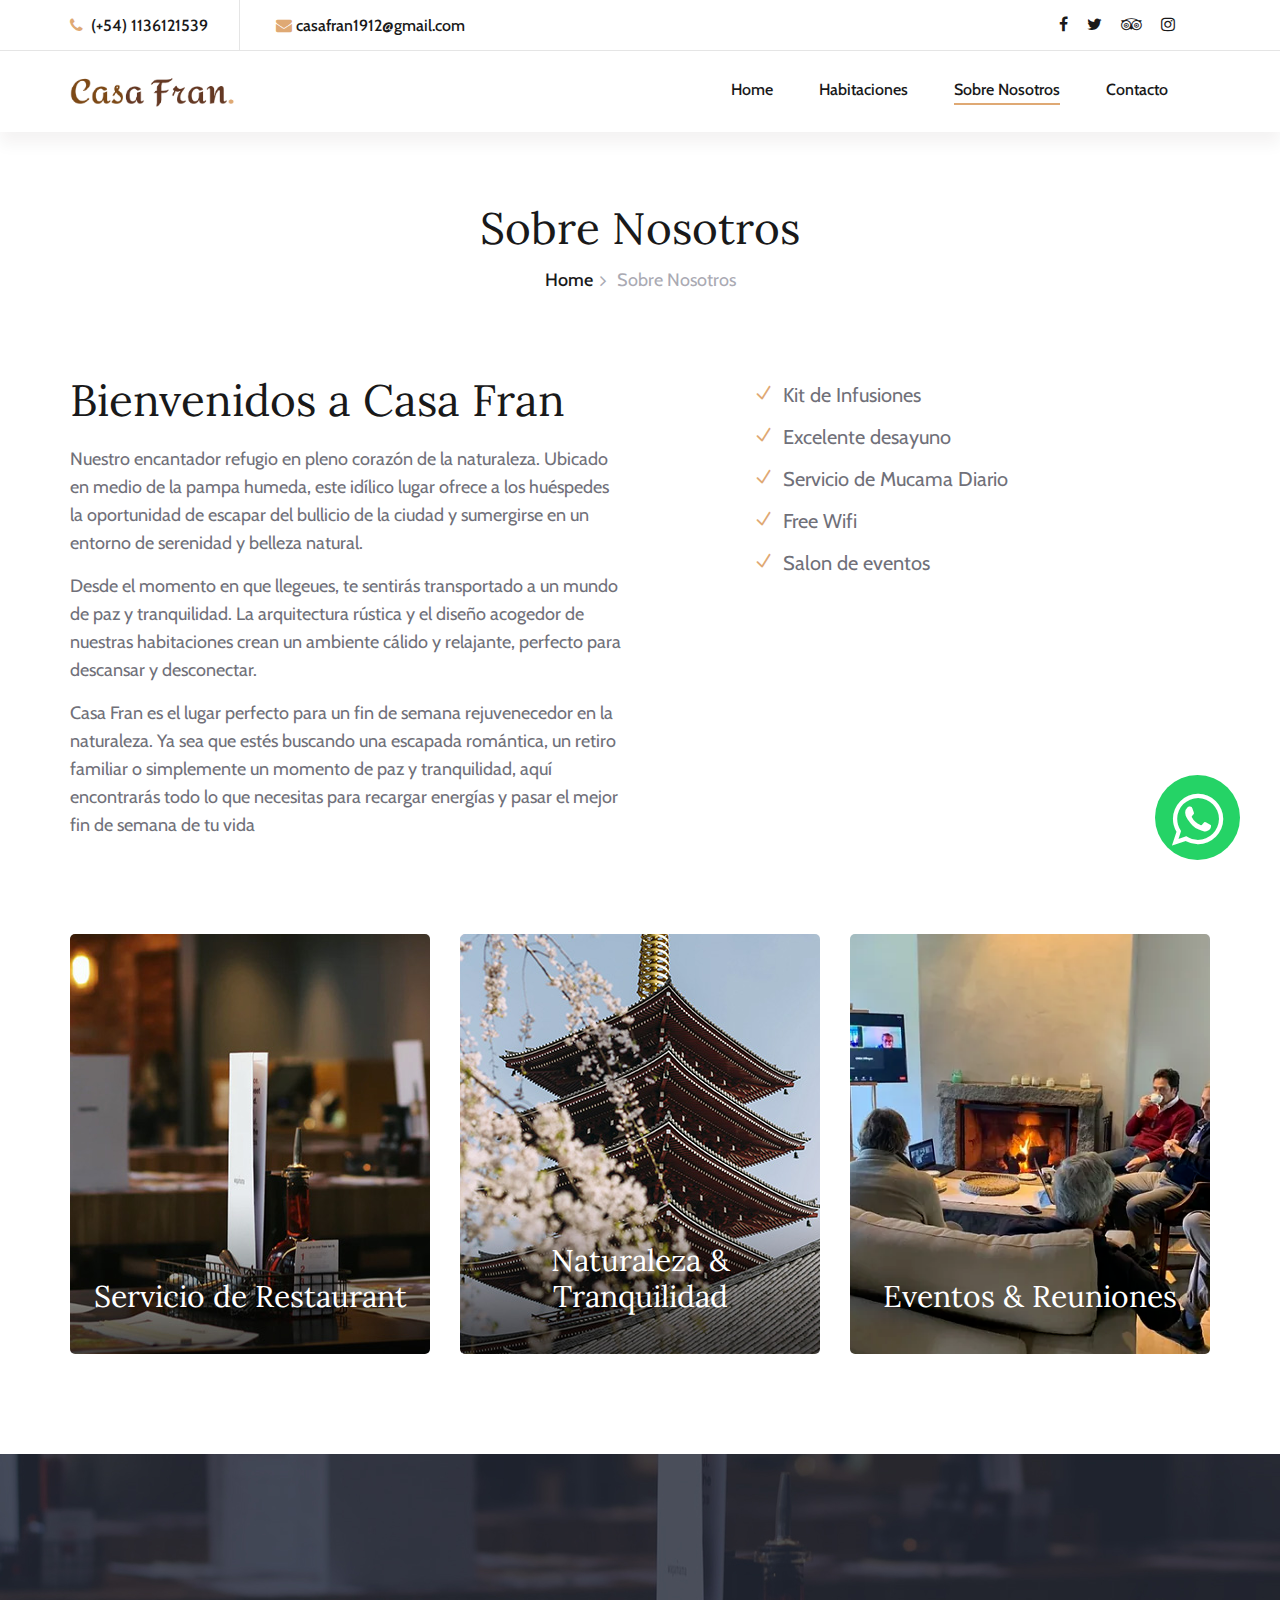
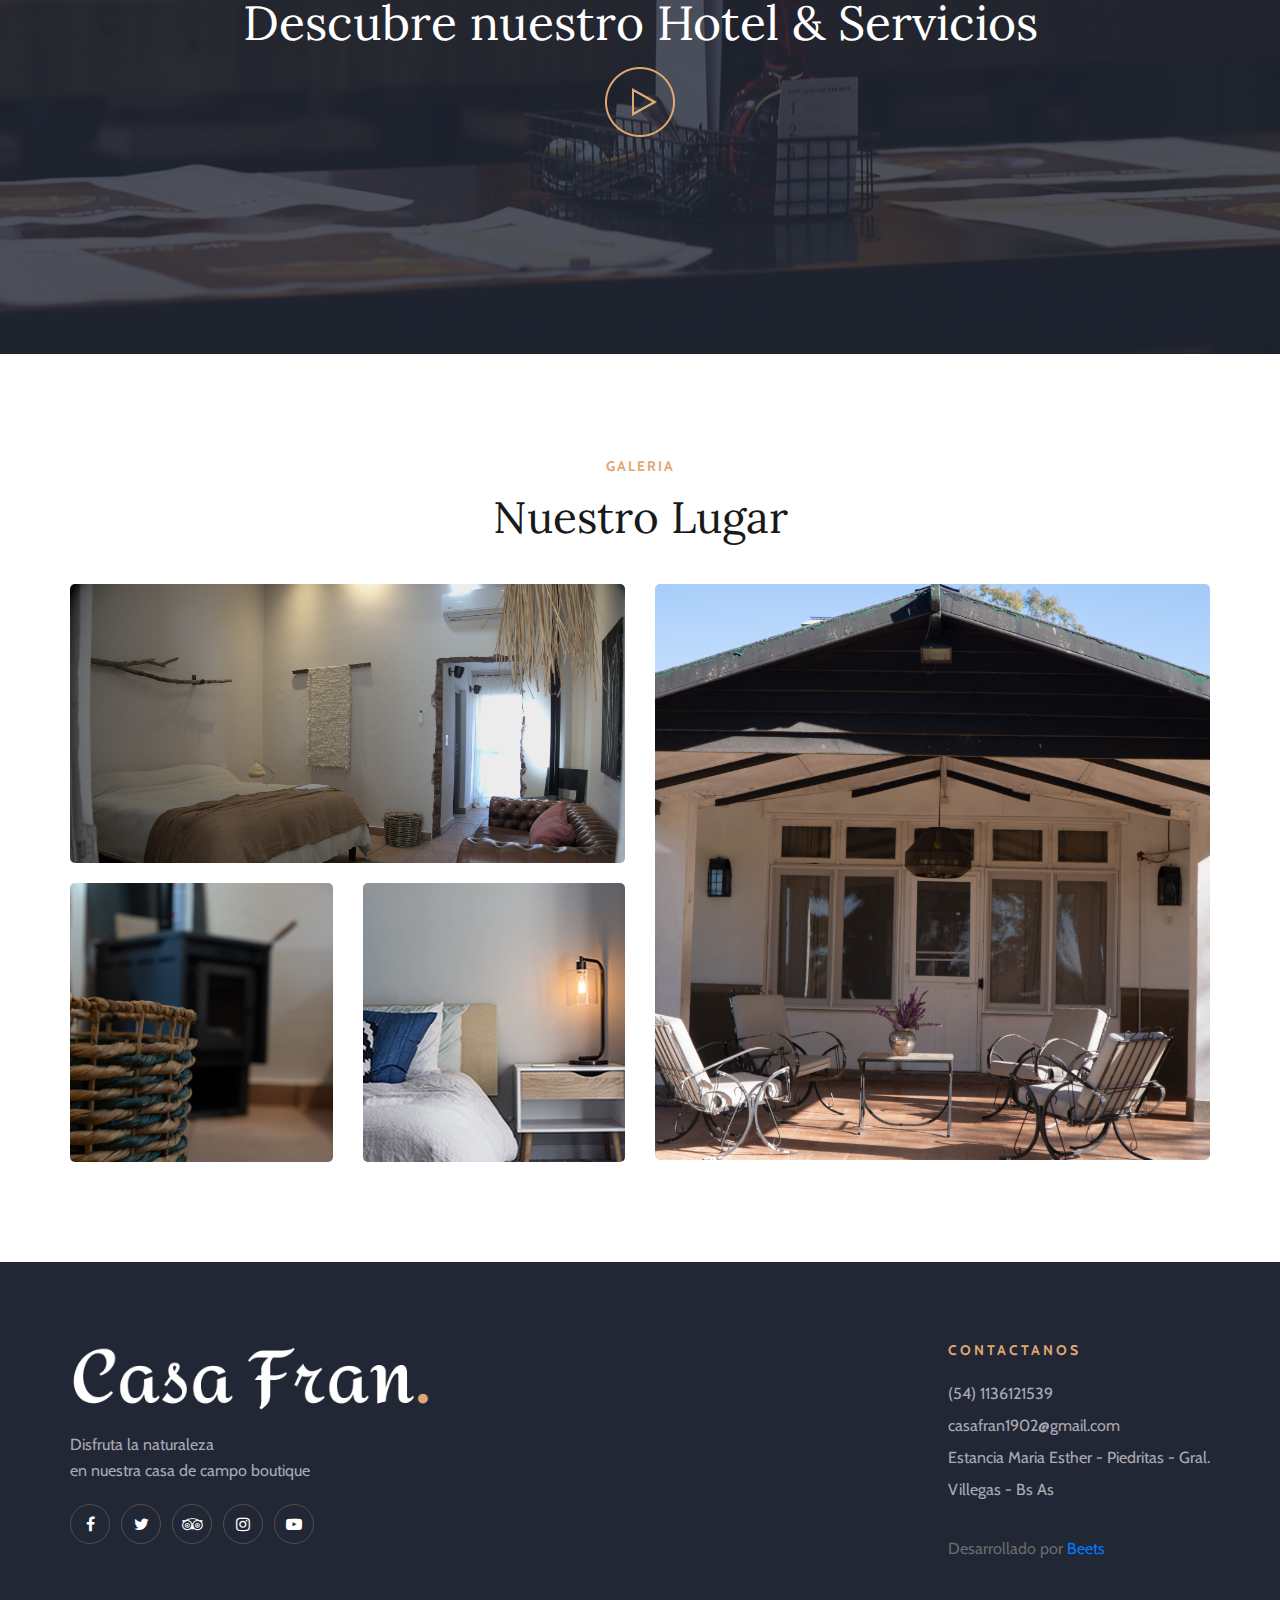
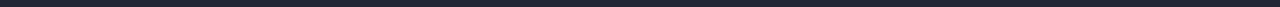
==== commit 82b4901f: "Ultimos cambios en la pagina" ====
--- a/about-us.html
+++ b/about-us.html
@@ -1,13 +1,13 @@
 <!DOCTYPE html>
-<html lang="zxx">
+<html lang="ES">
 
 <head>
     <meta charset="UTF-8">
-    <meta name="description" content="Sona Template">
-    <meta name="keywords" content="Sona, unica, creative, html">
+    <meta name="description" content="Casa Fran">
+    <meta name="keywords" content="Vacaciones,Casa de campo, Piedritas, Gral. Villegas">
     <meta name="viewport" content="width=device-width, initial-scale=1.0">
     <meta http-equiv="X-UA-Compatible" content="ie=edge">
-    <title>Sona | Template</title>
+    <title>Casa Fran | Casa de Campo Boutique</title>
 
     <!-- Google Font -->
     <link href="https://fonts.googleapis.com/css?family=Lora:400,700&display=swap" rel="stylesheet">
@@ -44,34 +44,12 @@
         <div class="search-icon search-switch">
             <i class="icon_search"></i>
         </div>
-        <div class="header-configure-area">
-            <div class="language-option">
-                <img src="img/flag.jpg" alt="">
-                <span>EN <i class="fa fa-angle-down"></i></span>
-                <div class="flag-dropdown">
-                    <ul>
-                        <li><a href="#">Zi</a></li>
-                        <li><a href="#">Fr</a></li>
-                    </ul>
-                </div>
-            </div>
-            <a href="#" class="bk-btn">Booking Now</a>
-        </div>
         <nav class="mainmenu mobile-menu">
             <ul>
                 <li class="active"><a href="./index.html">Home</a></li>
-                <li><a href="./rooms.html">Rooms</a></li>
-                <li><a href="./about-us.html">About Us</a></li>
-                <li><a href="./pages.html">Pages</a>
-                    <ul class="dropdown">
-                        <li><a href="./room-details.html">Room Details</a></li>
-                        <li><a href="./blog-details.html">Blog Details</a></li>
-                        <li><a href="#">Family Room</a></li>
-                        <li><a href="#">Premium Room</a></li>
-                    </ul>
-                </li>
-                <li><a href="./blog.html">News</a></li>
-                <li><a href="./contact.html">Contact</a></li>
+                <li><a href="./rooms.html">Habitaciones</a></li>
+                <li><a href="./about-us.html">Sobre Nosotros</a></li>
+                <li><a href="./contact.html">Contacto</a></li>
             </ul>
         </nav>
         <div id="mobile-menu-wrap"></div>
@@ -82,8 +60,8 @@
             <a href="#"><i class="fa fa-instagram"></i></a>
         </div>
         <ul class="top-widget">
-            <li><i class="fa fa-phone"></i> (12) 345 67890</li>
-            <li><i class="fa fa-envelope"></i> info.colorlib@gmail.com</li>
+            <li><i class="fa fa-phone"></i> (+54) 1136121539</li>
+            <li><i class="fa fa-envelope"></i>casafran1912@gmail.com</li>
         </ul>
     </div>
     <!-- Offcanvas Menu Section End -->
@@ -95,8 +73,8 @@
                 <div class="row">
                     <div class="col-lg-6">
                         <ul class="tn-left">
-                            <li><i class="fa fa-phone"></i> (12) 345 67890</li>
-                            <li><i class="fa fa-envelope"></i> info.colorlib@gmail.com</li>
+                            <li><i class="fa fa-phone"></i> (+54) 1136121539</li>
+                            <li><i class="fa fa-envelope"></i>casafran1912@gmail.com</li>
                         </ul>
                     </div>
                     <div class="col-lg-6">
@@ -107,17 +85,6 @@
                                 <a href="#"><i class="fa fa-tripadvisor"></i></a>
                                 <a href="#"><i class="fa fa-instagram"></i></a>
                             </div>
-                            <a href="#" class="bk-btn">Booking Now</a>
-                            <div class="language-option">
-                                <img src="img/flag.jpg" alt="">
-                                <span>EN <i class="fa fa-angle-down"></i></span>
-                                <div class="flag-dropdown">
-                                    <ul>
-                                        <li><a href="#">Zi</a></li>
-                                        <li><a href="#">Fr</a></li>
-                                    </ul>
-                                </div>
-                            </div>
                         </div>
                     </div>
                 </div>
@@ -129,7 +96,7 @@
                     <div class="col-lg-2">
                         <div class="logo">
                             <a href="./index.html">
-                                <img src="img/logo.png" alt="">
+                                <img class="alinearLogo" src="img/logo1.png" alt="">
                             </a>
                         </div>
                     </div>
@@ -138,23 +105,12 @@
                             <nav class="mainmenu">
                                 <ul>
                                     <li><a href="./index.html">Home</a></li>
-                                    <li><a href="./rooms.html">Rooms</a></li>
-                                    <li class="active"><a href="./about-us.html">About Us</a></li>
-                                    <li><a href="./pages.html">Pages</a>
-                                        <ul class="dropdown">
-                                            <li><a href="./room-details.html">Room Details</a></li>
-                                            <li><a href="./blog-details.html">Blog Details</a></li>
-                                            <li><a href="#">Family Room</a></li>
-                                            <li><a href="#">Premium Room</a></li>
-                                        </ul>
-                                    </li>
-                                    <li><a href="./blog.html">News</a></li>
-                                    <li><a href="./contact.html">Contact</a></li>
+                                    <li><a href="./room-details.html">Habitaciones</a></li>
+                                    <li class="active"><a href="./about-us.html">Sobre Nosotros</a></li>
+                                    <li><a href="./contact.html">Contacto</a></li>
                                 </ul>
                             </nav>
-                            <div class="nav-right search-switch">
-                                <i class="icon_search"></i>
-                            </div>
+                   
                         </div>
                     </div>
                 </div>
@@ -169,10 +125,10 @@
             <div class="row">
                 <div class="col-lg-12">
                     <div class="breadcrumb-text">
-                        <h2>About Us</h2>
+                        <h2>Sobre Nosotros</h2>
                         <div class="bt-option">
                             <a href="./index.html">Home</a>
-                            <span>About Us</span>
+                            <span>Sobre Nosotros</span>
                         </div>
                     </div>
                 </div>
@@ -188,19 +144,27 @@
                 <div class="row">
                     <div class="col-lg-6">
                         <div class="ap-title">
-                            <h2>Welcome To Sona.</h2>
-                            <p>Built in 1910 during the Belle Epoque period, this hotel is located in the center of
-                                Paris, with easy access to the city’s tourist attractions. It offers tastefully
-                                decorated rooms.</p>
+                            <h2>Bienvenidos a Casa Fran</h2>
+                            <p>Nuestro encantador refugio en pleno corazón de la naturaleza. 
+                                Ubicado en medio de la pampa humeda, este idílico lugar ofrece a los huéspedes
+                                la oportunidad de escapar del bullicio de la ciudad y sumergirse en un entorno de serenidad
+                                y belleza natural. 
+                            </p>
+                            <p>
+                                Desde el momento en que llegeues, te sentirás transportado a un mundo de paz y tranquilidad. 
+                                La arquitectura rústica y el diseño acogedor de nuestras habitaciones crean un ambiente cálido
+                                y relajante, perfecto para descansar y desconectar. 
+                            </p>
+                            <p>Casa Fran es el lugar perfecto para un fin de semana rejuvenecedor en la naturaleza. Ya sea que estés buscando una escapada romántica, un retiro familiar o simplemente un momento de paz y tranquilidad, aquí encontrarás todo lo que necesitas para recargar energías y pasar el mejor fin de semana de tu vida </p>
                         </div>
                     </div>
                     <div class="col-lg-5 offset-lg-1">
                         <ul class="ap-services">
-                            <li><i class="icon_check"></i> 20% Off On Accommodation.</li>
-                            <li><i class="icon_check"></i> Complimentary Daily Breakfast</li>
-                            <li><i class="icon_check"></i> 3 Pcs Laundry Per Day</li>
-                            <li><i class="icon_check"></i> Free Wifi.</li>
-                            <li><i class="icon_check"></i> Discount 20% On F&B</li>
+                            <li><i class="icon_check"></i> Kit de Infusiones</li>
+                            <li><i class="icon_check"></i> Excelente desayuno</li>
+                            <li><i class="icon_check"></i> Servicio de Mucama Diario</li>
+                            <li><i class="icon_check"></i> Free Wifi</li>
+                            <li><i class="icon_check"></i> Salon de eventos</li>
                         </ul>
                     </div>
                 </div>
@@ -210,21 +174,21 @@
                     <div class="col-md-4">
                         <div class="ap-service-item set-bg" data-setbg="img/about/about-p1.jpg">
                             <div class="api-text">
-                                <h3>Restaurants Services</h3>
+                                <h3>Servicio de Restaurant</h3>
                             </div>
                         </div>
                     </div>
                     <div class="col-md-4">
                         <div class="ap-service-item set-bg" data-setbg="img/about/about-p2.jpg">
                             <div class="api-text">
-                                <h3>Travel & Camping</h3>
+                                <h3>Naturaleza & Tranquilidad</h3>
                             </div>
                         </div>
                     </div>
                     <div class="col-md-4">
-                        <div class="ap-service-item set-bg" data-setbg="img/about/about-p3.jpg">
+                        <div class="ap-service-item set-bg" data-setbg="img/about/about-p3.png">
                             <div class="api-text">
-                                <h3>Event & Party</h3>
+                                <h3>Eventos & Reuniones</h3>
                             </div>
                         </div>
                     </div>
@@ -240,8 +204,7 @@
             <div class="row">
                 <div class="col-lg-12">
                     <div class="video-text">
-                        <h2>Discover Our Hotel & Services.</h2>
-                        <p>It S Hurricane Season But We Are Visiting Hilton Head Island</p>
+                        <h2>Descubre nuestro Hotel & Servicios</h2>
                         <a href="https://www.youtube.com/watch?v=EzKkl64rRbM" class="play-btn video-popup"><img
                                 src="img/play.png" alt=""></a>
                     </div>
@@ -257,8 +220,8 @@
             <div class="row">
                 <div class="col-lg-12">
                     <div class="section-title">
-                        <span>Our Gallery</span>
-                        <h2>Discover Our Work</h2>
+                        <span>GALERIA</span>
+                        <h2>Nuestro Lugar</h2>
                     </div>
                 </div>
             </div>
@@ -266,21 +229,21 @@
                 <div class="col-lg-6">
                     <div class="gallery-item set-bg" data-setbg="img/gallery/gallery-1.jpg">
                         <div class="gi-text">
-                            <h3>Room Luxury</h3>
+                            <h3>Nuestras Habitaciones</h3>
                         </div>
                     </div>
                     <div class="row">
                         <div class="col-sm-6">
                             <div class="gallery-item set-bg" data-setbg="img/gallery/gallery-3.jpg">
                                 <div class="gi-text">
-                                    <h3>Room Luxury</h3>
+                                    <h3>Nuestros fogones</h3>
                                 </div>
                             </div>
                         </div>
                         <div class="col-sm-6">
                             <div class="gallery-item set-bg" data-setbg="img/gallery/gallery-4.jpg">
                                 <div class="gi-text">
-                                    <h3>Room Luxury</h3>
+                                    <h3>Naturaleza</h3>
                                 </div>
                             </div>
                         </div>
@@ -289,7 +252,7 @@
                 <div class="col-lg-6">
                     <div class="gallery-item large-item set-bg" data-setbg="img/gallery/gallery-2.jpg">
                         <div class="gi-text">
-                            <h3>Room Luxury</h3>
+                            <h3>Disfruta el atarceder en nuestra galería</h3>
                         </div>
                     </div>
                 </div>
@@ -307,10 +270,10 @@
                         <div class="ft-about">
                             <div class="logo">
                                 <a href="#">
-                                    <img src="img/footer-logo.png" alt="">
+                                    <img src="img/logo1_footer1.png" alt="">
                                 </a>
                             </div>
-                            <p>We inspire and reach millions of travelers<br /> across 90 local websites</p>
+                            <p>Disfruta la naturaleza<br /> en nuestra casa de campo boutique</p>
                             <div class="fa-social">
                                 <a href="#"><i class="fa fa-facebook"></i></a>
                                 <a href="#"><i class="fa fa-twitter"></i></a>
@@ -321,47 +284,27 @@
                         </div>
                     </div>
                     <div class="col-lg-3 offset-lg-1">
+                  
+                    </div>
+                    <div class="col-lg-3 offset-lg-1">
                         <div class="ft-contact">
-                            <h6>Contact Us</h6>
+                            <h6>Contactanos</h6>
                             <ul>
-                                <li>(12) 345 67890</li>
-                                <li>info.colorlib@gmail.com</li>
-                                <li>856 Cordia Extension Apt. 356, Lake, United State</li>
+                                <li>(54) 1136121539</li>
+                                <li>casafran1902@gmail.com</li>
+                                <li>Estancia Maria Esther - Piedritas - Gral. Villegas - Bs As                                    
+                                    ​</li>
                             </ul>
                         </div>
-                    </div>
-                    <div class="col-lg-3 offset-lg-1">
-                        <div class="ft-newslatter">
-                            <h6>New latest</h6>
-                            <p>Get the latest updates and offers.</p>
-                            <form action="#" class="fn-form">
-                                <input type="text" placeholder="Email">
-                                <button type="submit"><i class="fa fa-send"></i></button>
-                            </form>
-                        </div>
-                    </div>
-                </div>
-            </div>
-        </div>
-        <div class="copyright-option">
-            <div class="container">
-                <div class="row">
-                    <div class="col-lg-7">
-                        <ul>
-                            <li><a href="#">Contact</a></li>
-                            <li><a href="#">Terms of use</a></li>
-                            <li><a href="#">Privacy</a></li>
-                            <li><a href="#">Environmental Policy</a></li>
-                        </ul>
-                    </div>
-                    <div class="col-lg-5">
-                        <div class="co-text"><p><!-- Link back to Colorlib can't be removed. Template is licensed under CC BY 3.0. -->
-  Copyright &copy;<script>document.write(new Date().getFullYear());</script> All rights reserved | This template is made with <i class="fa fa-heart" aria-hidden="true"></i> by <a href="https://colorlib.com" target="_blank">Colorlib</a>
-  <!-- Link back to Colorlib can't be removed. Template is licensed under CC BY 3.0. --></p></div>
-                    </div>
-                </div>
-            </div>
-        </div>
+                        <div class="co-text">
+                            <p>
+                            Desarrollado por <a href="#" target="_blank">Beets</a>
+                        </p>
+                    </div>
+                </div>
+            </div>
+        </div>
+       
     </footer>
     <!-- Footer Section End -->
 
@@ -375,7 +318,7 @@
         </div>
     </div>
     <!-- Search model end -->
-
+	<a href="https://api.whatsapp.com/send?phone=5493388454435&text=Hola, les escribo por una una consulta sobre el alojamiento!" class="whatsapp" target="_blank"> <i class="fa  fa-whatsapp whatsapp-icon"></i></a>
     <!-- Js Plugins -->
     <script src="js/jquery-3.3.1.min.js"></script>
     <script src="js/bootstrap.min.js"></script>
--- a/css/style.css
+++ b/css/style.css
@@ -70,6 +70,11 @@
 	line-height: 26px;
 	margin: 0 0 15px 0;
 }
+
+.alinearLogo{
+	padding: 20px 0;
+}
+
 img {
 	max-width: 100%;
 }
@@ -387,11 +392,13 @@
 	z-index: 9;
 }
 .menu-item .logo {
-	padding: 25px 0;
+	padding: 5px 0;
 }
 .menu-item .logo a {
 	display: inline-block;
 }
+
+
 .menu-item .nav-menu {
 	text-align: right;
 }
@@ -2008,13 +2015,14 @@
 	}
 	.canvas-open {
 		position: absolute;
+		background-color: #000;
 		right: 40px;
 		top: 25px;
-		font-size: 22px;
-		width: 30px;
-		height: 30px;
-		color: #19191a;
-		border: 1px solid #19191a;
+		font-size: 40px;
+		width: 40px;
+		height: 40px;
+		color: white;
+		border: 1px solid white;
 		border-radius: 2px;
 		line-height: 33px;
 		text-align: center;
@@ -2297,6 +2305,11 @@
 /* Small Mobile: 320px */
 
 @media only screen and (max-width: 479px) {
+
+	.alinearLogo{
+		display: none;
+
+	}
 	.footer-section .copyright-option ul li {
 		margin-bottom: 5px;
 	}
@@ -2313,25 +2326,31 @@
 	.rd-reviews .review-item .ri-text, .blog-details-text .comment-option .single-comment-item.second-comment .sc-text, .blog-details-text .comment-option .single-comment-item.first-comment .sc-text {
 		padding-left: 0;
 	}
-	.blog-details-text .comment-option .single-comment-item.reply-comment {
-		padding-left: 30px;
-	}
 	.rd-reviews .review-item .ri-text:before, .blog-details-text .comment-option .single-comment-item.first-comment .sc-text:before, .blog-details-text .comment-option .single-comment-item.second-comment .sc-text:before {
 		display: none;
 	}
-	.blog-details-hero {
-		padding-top: 70px;
-	}
-	.blog-details-text .bd-pic .bp-item {
-		width: 100%;
-		float: none;
-		margin-right: 0;
-		margin-bottom: 10px;
-	}
-	.blog-details-text .tag-share .tags a {
-		margin-bottom: 6px;
-	}
-	.blog-details-text .comment-option .single-comment-item .sc-text a {
-		margin-bottom: 10px;
-	}
-}+	
+
+	.video{
+		display:none;
+	}
+}
+
+
+.whatsapp {
+	position:fixed;
+	width:85px;
+	height:85px;
+	bottom:40px;
+	right:40px;
+	background-color:#25d366;
+	color:#FFF;
+	border-radius:50px;
+	text-align:center;
+	font-size:60px;
+	z-index:100;
+  }
+  
+  .whatsapp-icon {
+	margin-top:13px;
+  }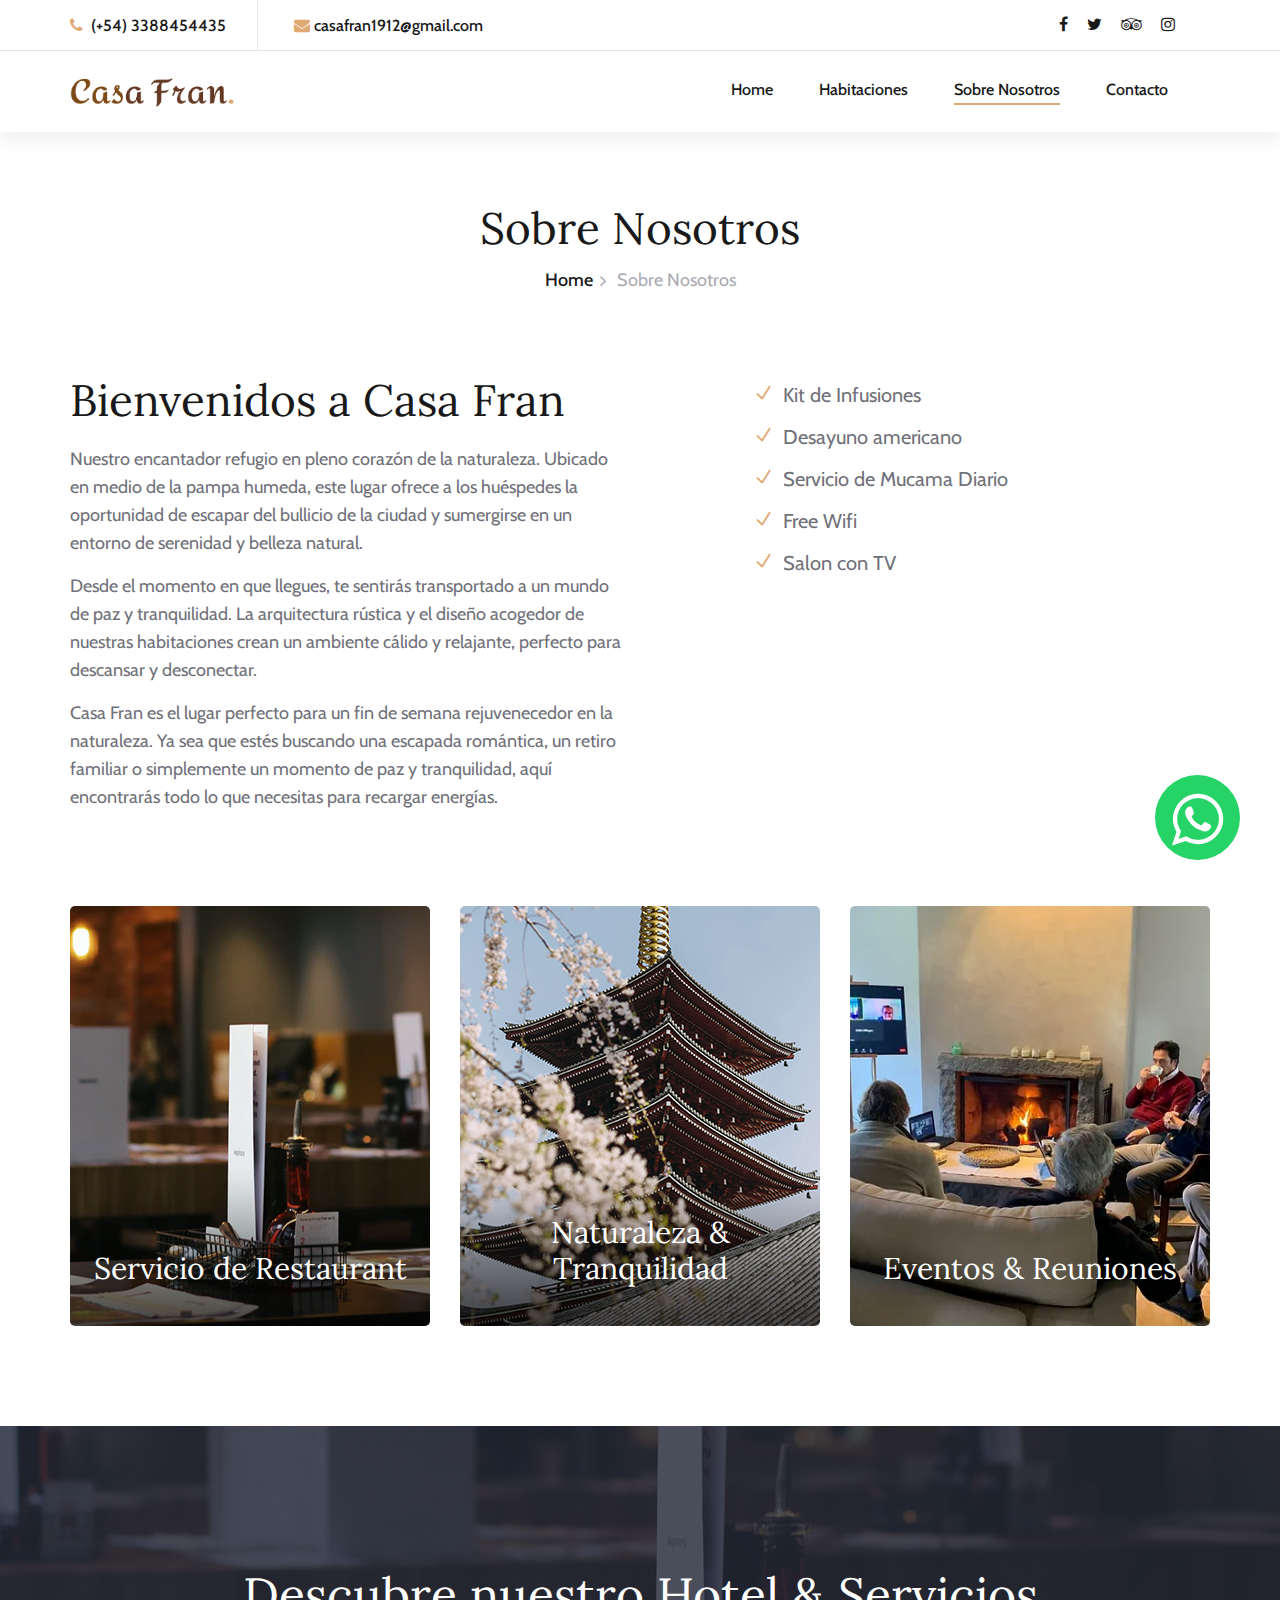
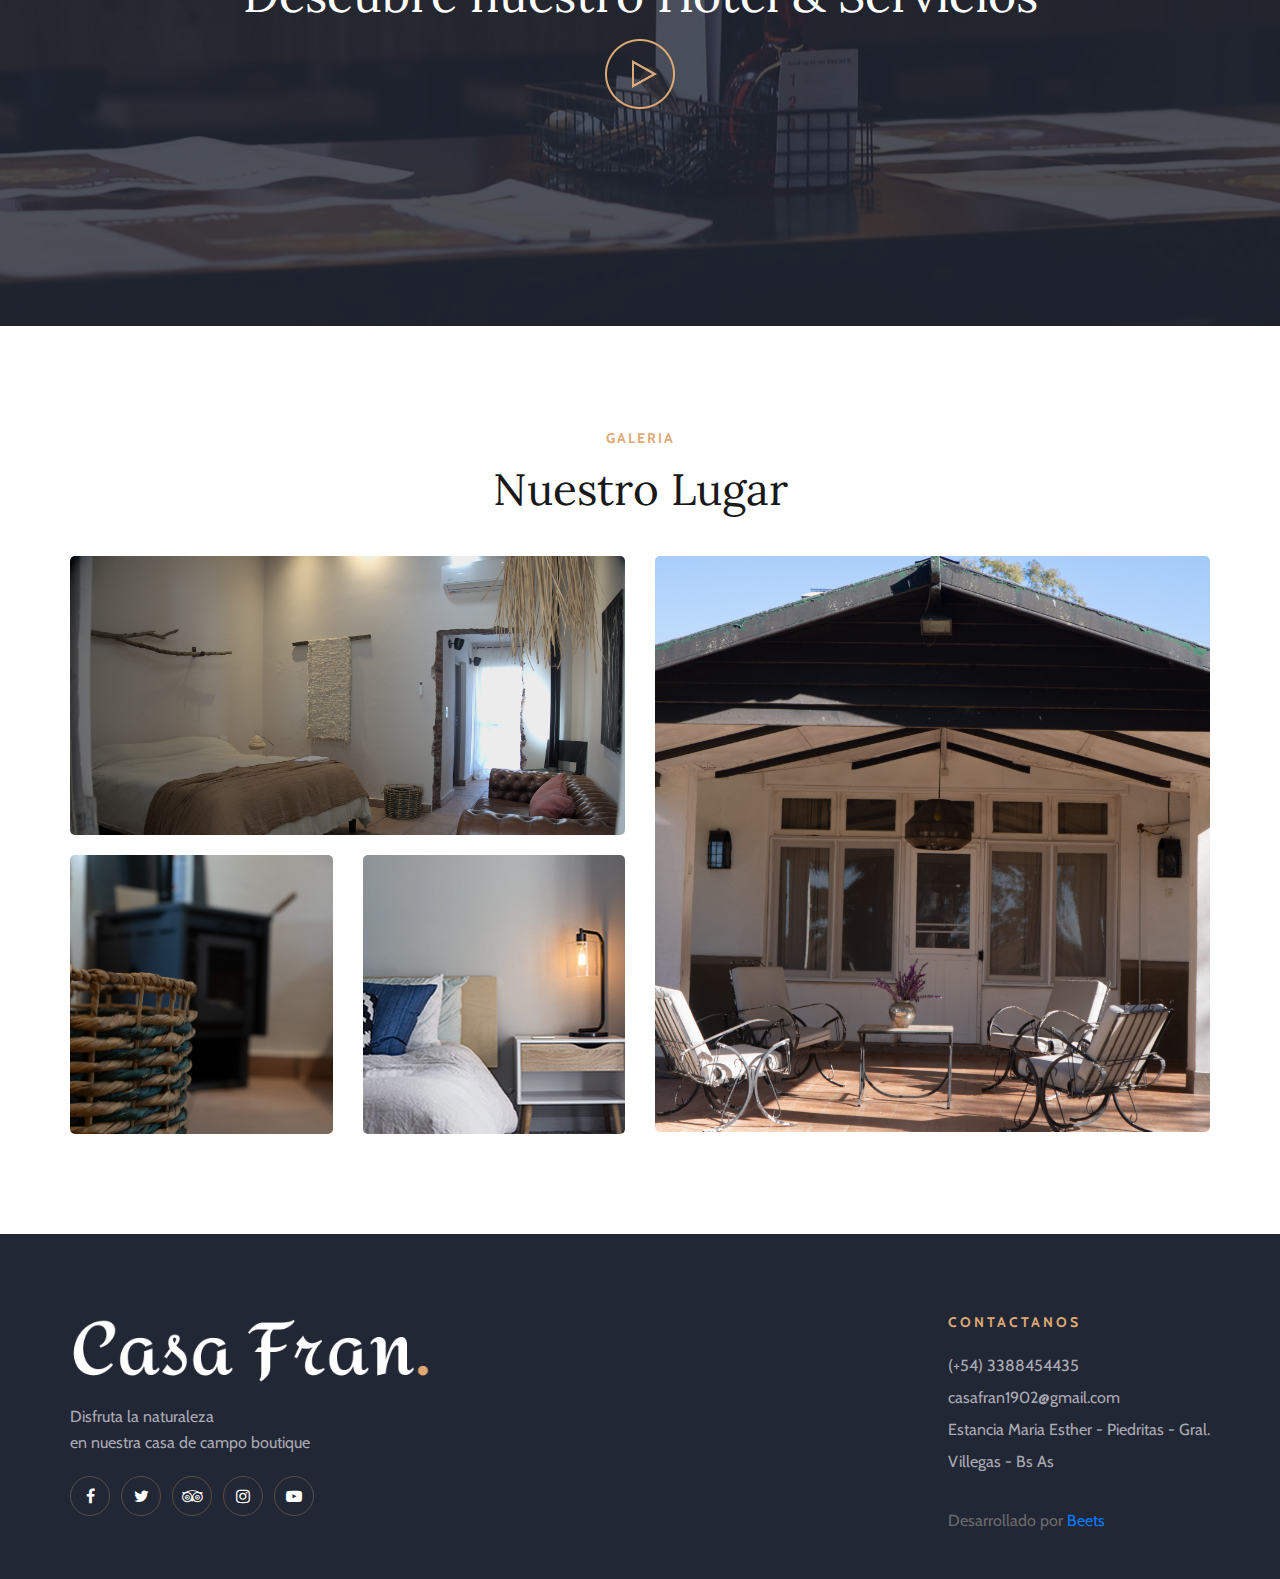
==== commit 0cf4ab09: "Cambios solicitados por el cliente" ====
--- a/about-us.html
+++ b/about-us.html
@@ -60,7 +60,7 @@
             <a href="#"><i class="fa fa-instagram"></i></a>
         </div>
         <ul class="top-widget">
-            <li><i class="fa fa-phone"></i> (+54) 1136121539</li>
+            <li><i class="fa fa-phone"></i> (+54) 3388454435</li>
             <li><i class="fa fa-envelope"></i>casafran1912@gmail.com</li>
         </ul>
     </div>
@@ -73,7 +73,7 @@
                 <div class="row">
                     <div class="col-lg-6">
                         <ul class="tn-left">
-                            <li><i class="fa fa-phone"></i> (+54) 1136121539</li>
+                            <li><i class="fa fa-phone"></i> (+54) 3388454435</li>
                             <li><i class="fa fa-envelope"></i>casafran1912@gmail.com</li>
                         </ul>
                     </div>
@@ -146,25 +146,28 @@
                         <div class="ap-title">
                             <h2>Bienvenidos a Casa Fran</h2>
                             <p>Nuestro encantador refugio en pleno corazón de la naturaleza. 
-                                Ubicado en medio de la pampa humeda, este idílico lugar ofrece a los huéspedes
+                                Ubicado en medio de la pampa humeda, este lugar ofrece a los huéspedes
                                 la oportunidad de escapar del bullicio de la ciudad y sumergirse en un entorno de serenidad
                                 y belleza natural. 
                             </p>
                             <p>
-                                Desde el momento en que llegeues, te sentirás transportado a un mundo de paz y tranquilidad. 
+                                Desde el momento en que llegues, te sentirás transportado a un mundo de paz y tranquilidad. 
                                 La arquitectura rústica y el diseño acogedor de nuestras habitaciones crean un ambiente cálido
                                 y relajante, perfecto para descansar y desconectar. 
                             </p>
-                            <p>Casa Fran es el lugar perfecto para un fin de semana rejuvenecedor en la naturaleza. Ya sea que estés buscando una escapada romántica, un retiro familiar o simplemente un momento de paz y tranquilidad, aquí encontrarás todo lo que necesitas para recargar energías y pasar el mejor fin de semana de tu vida </p>
+                            <p>Casa Fran es el lugar perfecto para un fin de semana rejuvenecedor en la naturaleza. 
+                                Ya sea que estés buscando una escapada romántica, un retiro familiar o simplemente 
+                                un momento de paz y tranquilidad, aquí encontrarás todo lo que necesitas para recargar 
+                                energías. </p>
                         </div>
                     </div>
                     <div class="col-lg-5 offset-lg-1">
                         <ul class="ap-services">
                             <li><i class="icon_check"></i> Kit de Infusiones</li>
-                            <li><i class="icon_check"></i> Excelente desayuno</li>
+                            <li><i class="icon_check"></i> Desayuno americano</li>
                             <li><i class="icon_check"></i> Servicio de Mucama Diario</li>
                             <li><i class="icon_check"></i> Free Wifi</li>
-                            <li><i class="icon_check"></i> Salon de eventos</li>
+                            <li><i class="icon_check"></i> Salon con TV</li>
                         </ul>
                     </div>
                 </div>
@@ -290,7 +293,7 @@
                         <div class="ft-contact">
                             <h6>Contactanos</h6>
                             <ul>
-                                <li>(54) 1136121539</li>
+                                <li>(+54) 3388454435</li>
                                 <li>casafran1902@gmail.com</li>
                                 <li>Estancia Maria Esther - Piedritas - Gral. Villegas - Bs As                                    
                                     ​</li>
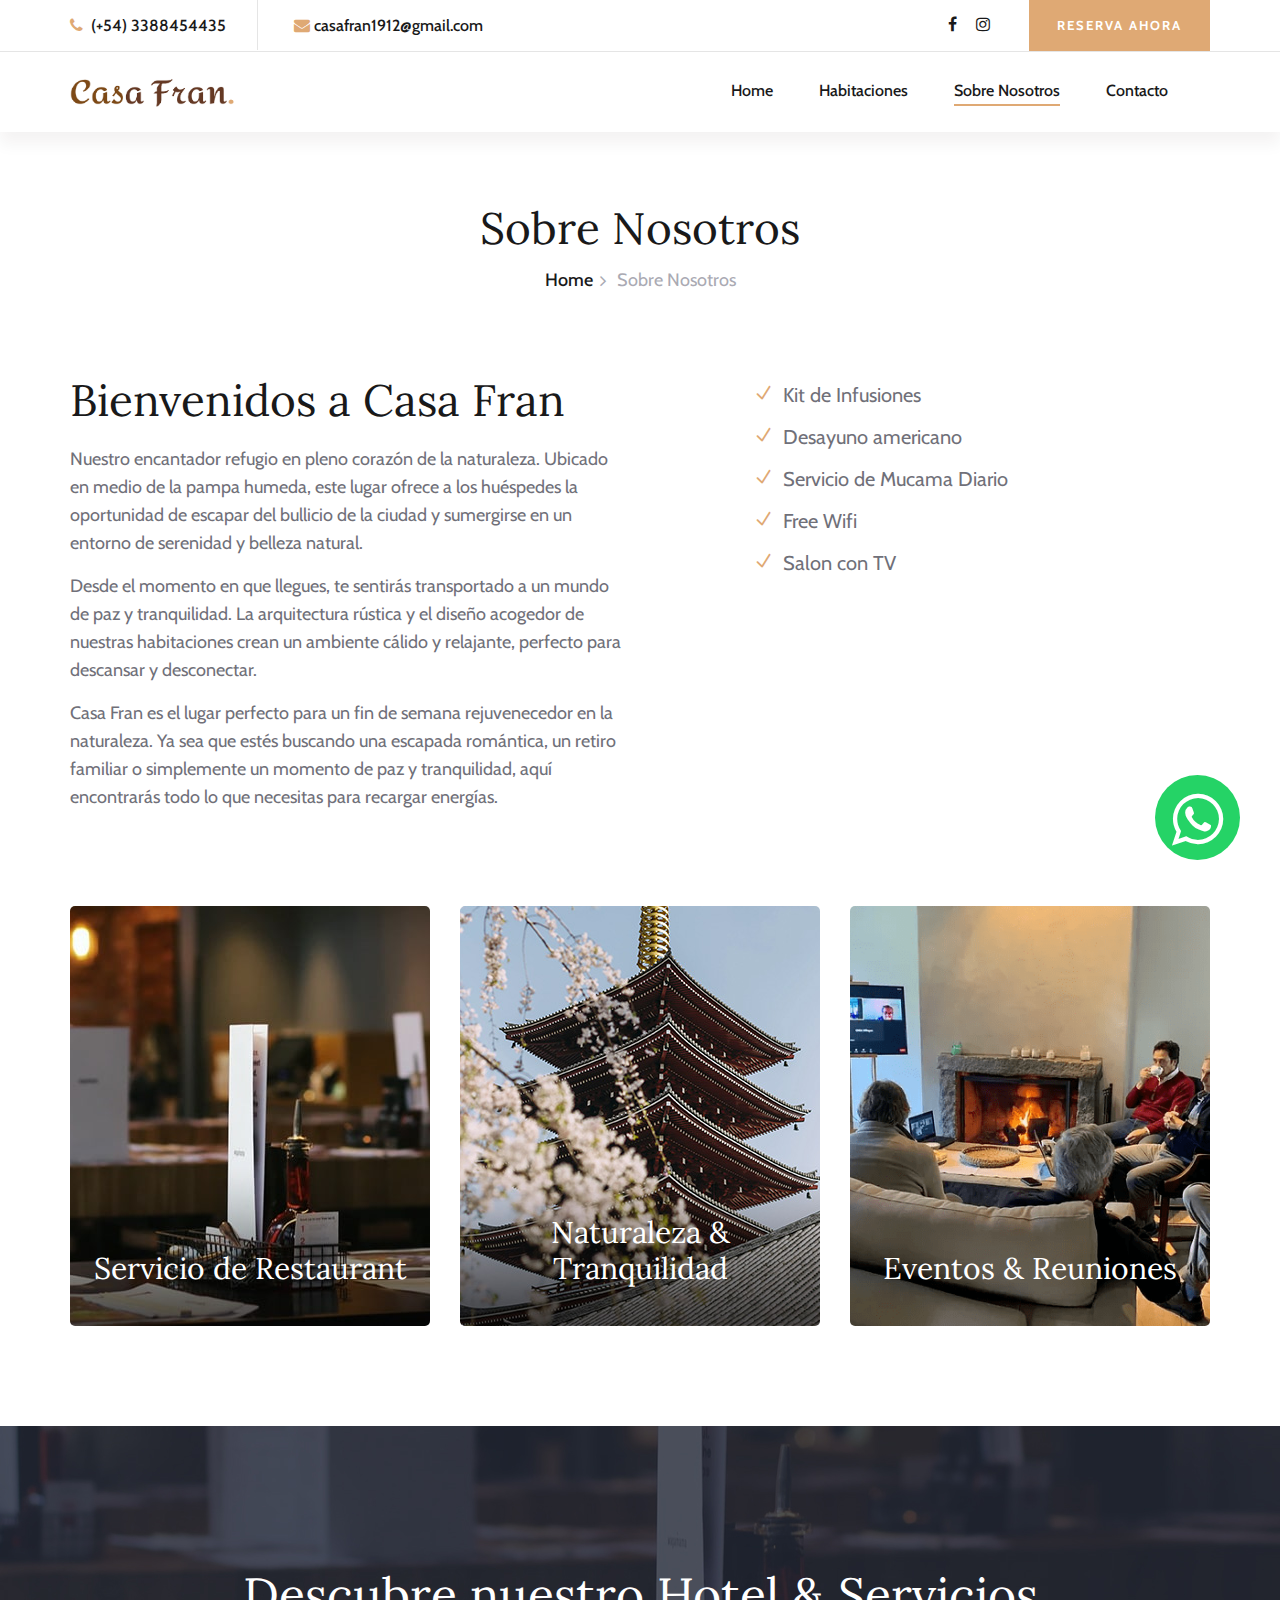
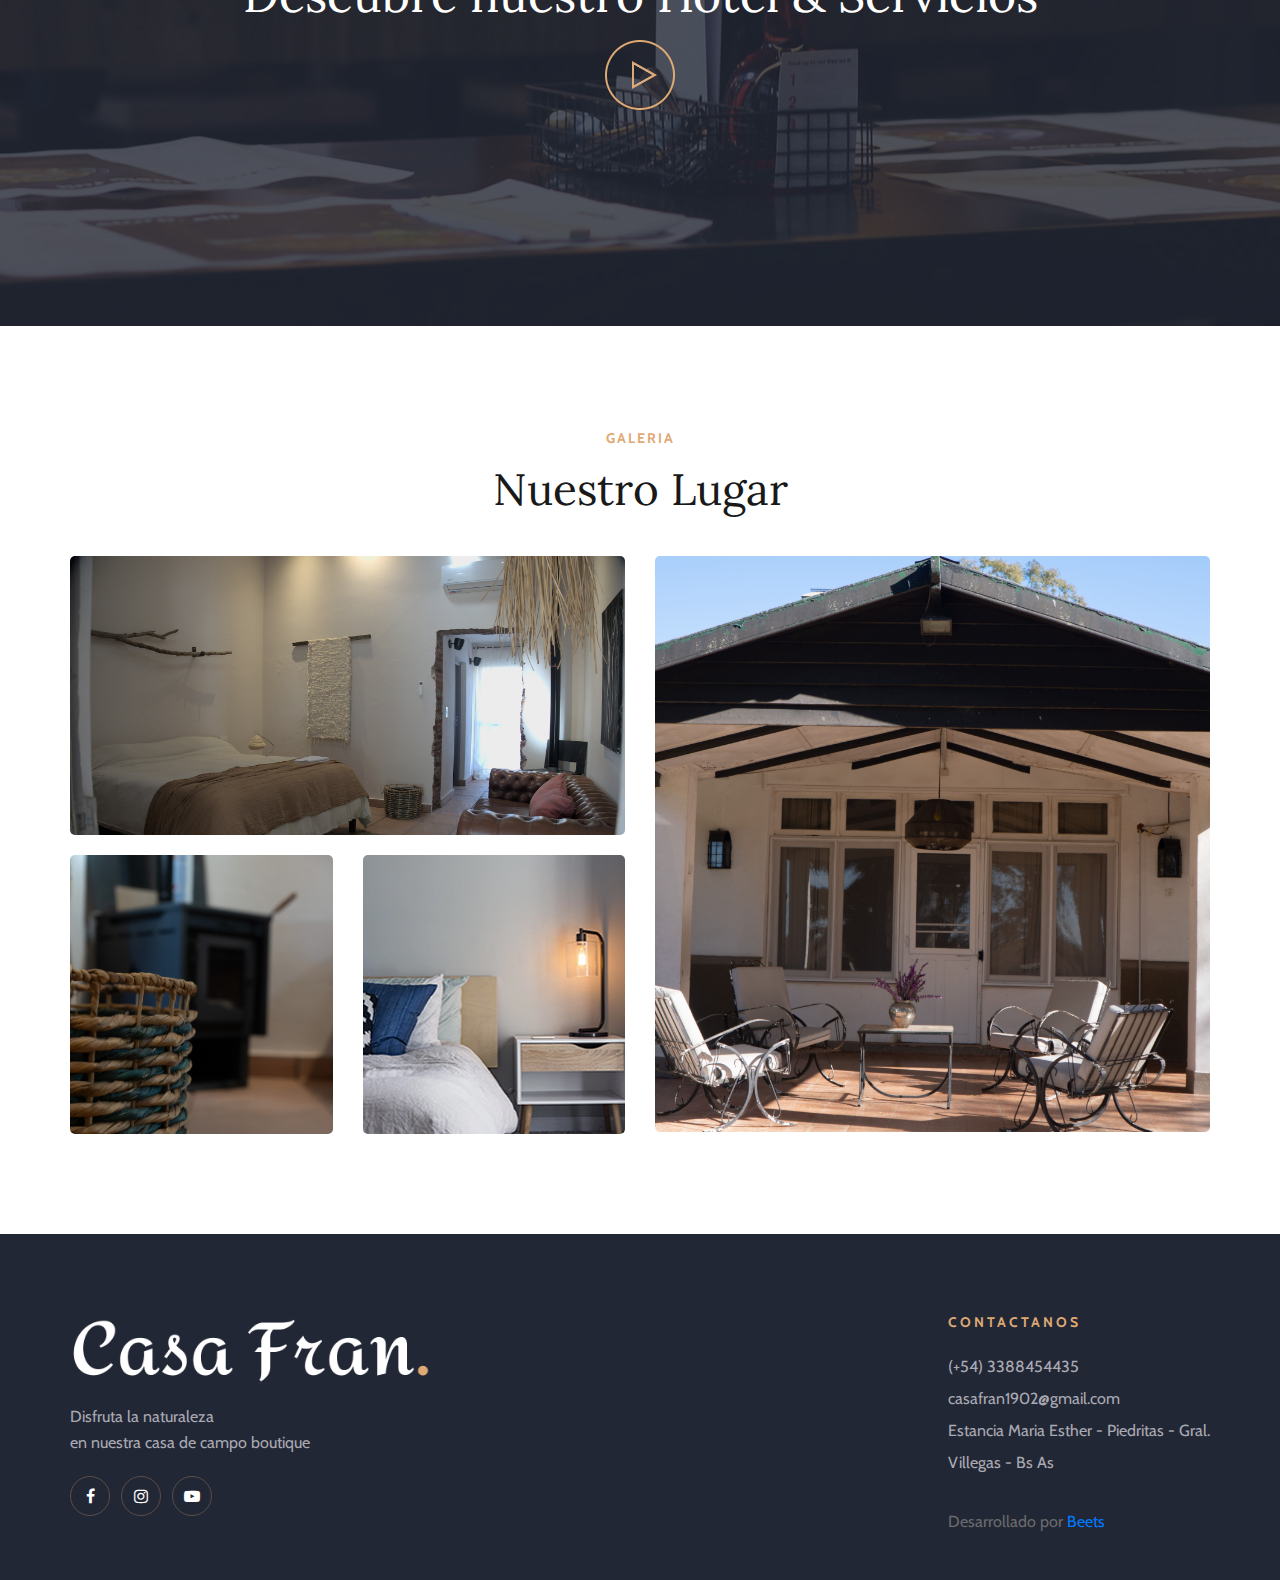
==== commit 757a87be: "Imagenes comprimidas, inserción de links a redes sociales y botón de Booking" ====
--- a/about-us.html
+++ b/about-us.html
@@ -41,8 +41,8 @@
         <div class="canvas-close">
             <i class="icon_close"></i>
         </div>
-        <div class="search-icon search-switch">
-            <i class="icon_search"></i>
+        <div class="header-configure-area">
+            <a href="https://www.booking.com/hotel/ar/casa-fran-general-villegas.ca.html" target="_blank" class="bk-btn">Reserva Ahora</a>
         </div>
         <nav class="mainmenu mobile-menu">
             <ul>
@@ -55,9 +55,7 @@
         <div id="mobile-menu-wrap"></div>
         <div class="top-social">
             <a href="#"><i class="fa fa-facebook"></i></a>
-            <a href="#"><i class="fa fa-twitter"></i></a>
-            <a href="#"><i class="fa fa-tripadvisor"></i></a>
-            <a href="#"><i class="fa fa-instagram"></i></a>
+            <a href="https://instagram.com/casafran.ok?igshid=MWZjMTM2ODFkZg=="><i class="fa fa-instagram"></i></a>
         </div>
         <ul class="top-widget">
             <li><i class="fa fa-phone"></i> (+54) 3388454435</li>
@@ -81,10 +79,9 @@
                         <div class="tn-right">
                             <div class="top-social">
                                 <a href="#"><i class="fa fa-facebook"></i></a>
-                                <a href="#"><i class="fa fa-twitter"></i></a>
-                                <a href="#"><i class="fa fa-tripadvisor"></i></a>
-                                <a href="#"><i class="fa fa-instagram"></i></a>
-                            </div>
+                                <a href="https://instagram.com/casafran.ok?igshid=MWZjMTM2ODFkZg=="><i class="fa fa-instagram"></i></a>
+                            </div>
+                            <a href="https://www.booking.com/hotel/ar/casa-fran-general-villegas.ca.html"  target="_blank"  class="bk-btn">Reserva Ahora</a>
                         </div>
                     </div>
                 </div>
@@ -279,10 +276,8 @@
                             <p>Disfruta la naturaleza<br /> en nuestra casa de campo boutique</p>
                             <div class="fa-social">
                                 <a href="#"><i class="fa fa-facebook"></i></a>
-                                <a href="#"><i class="fa fa-twitter"></i></a>
-                                <a href="#"><i class="fa fa-tripadvisor"></i></a>
-                                <a href="#"><i class="fa fa-instagram"></i></a>
-                                <a href="#"><i class="fa fa-youtube-play"></i></a>
+                                <a href="https://instagram.com/casafran.ok?igshid=MWZjMTM2ODFkZg=="><i class="fa fa-instagram"></i></a>
+                                <a href="https://www.youtube.com/@CasaFran"><i class="fa fa-youtube-play"></i></a>
                             </div>
                         </div>
                     </div>
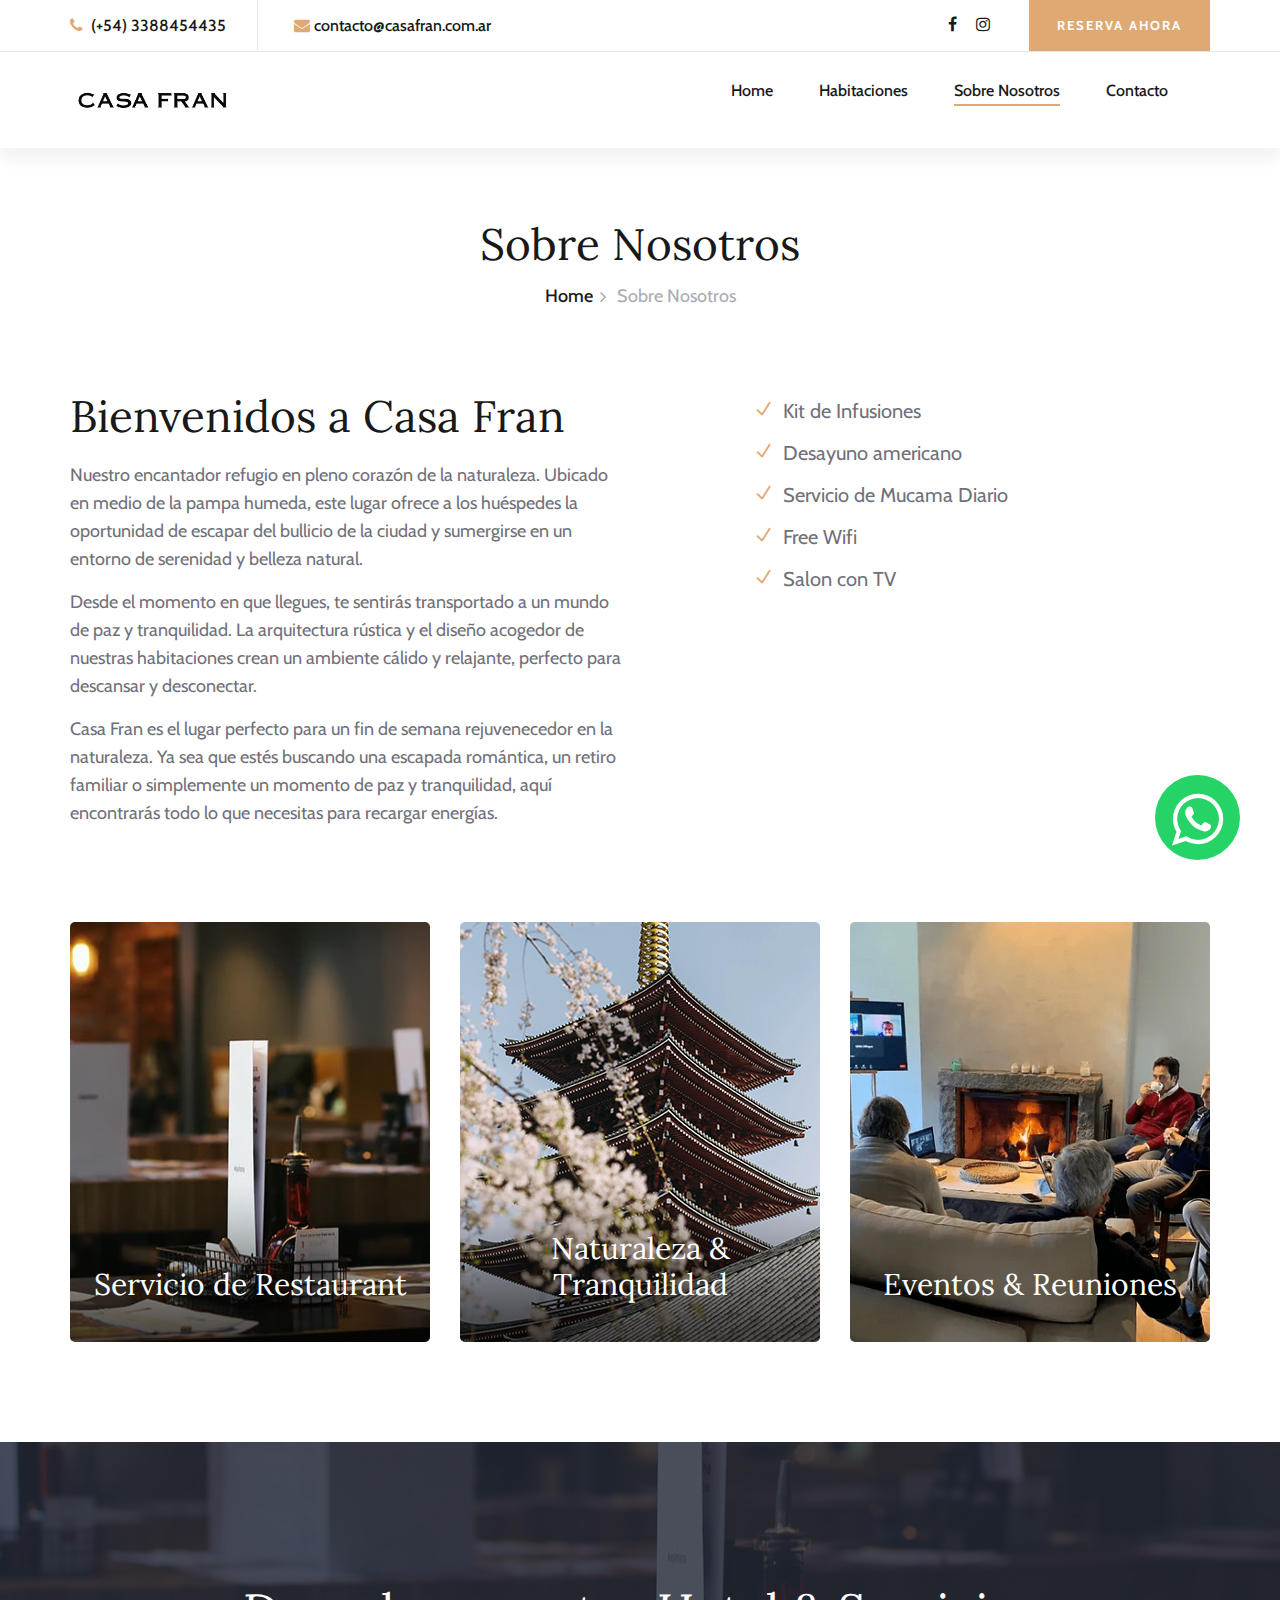
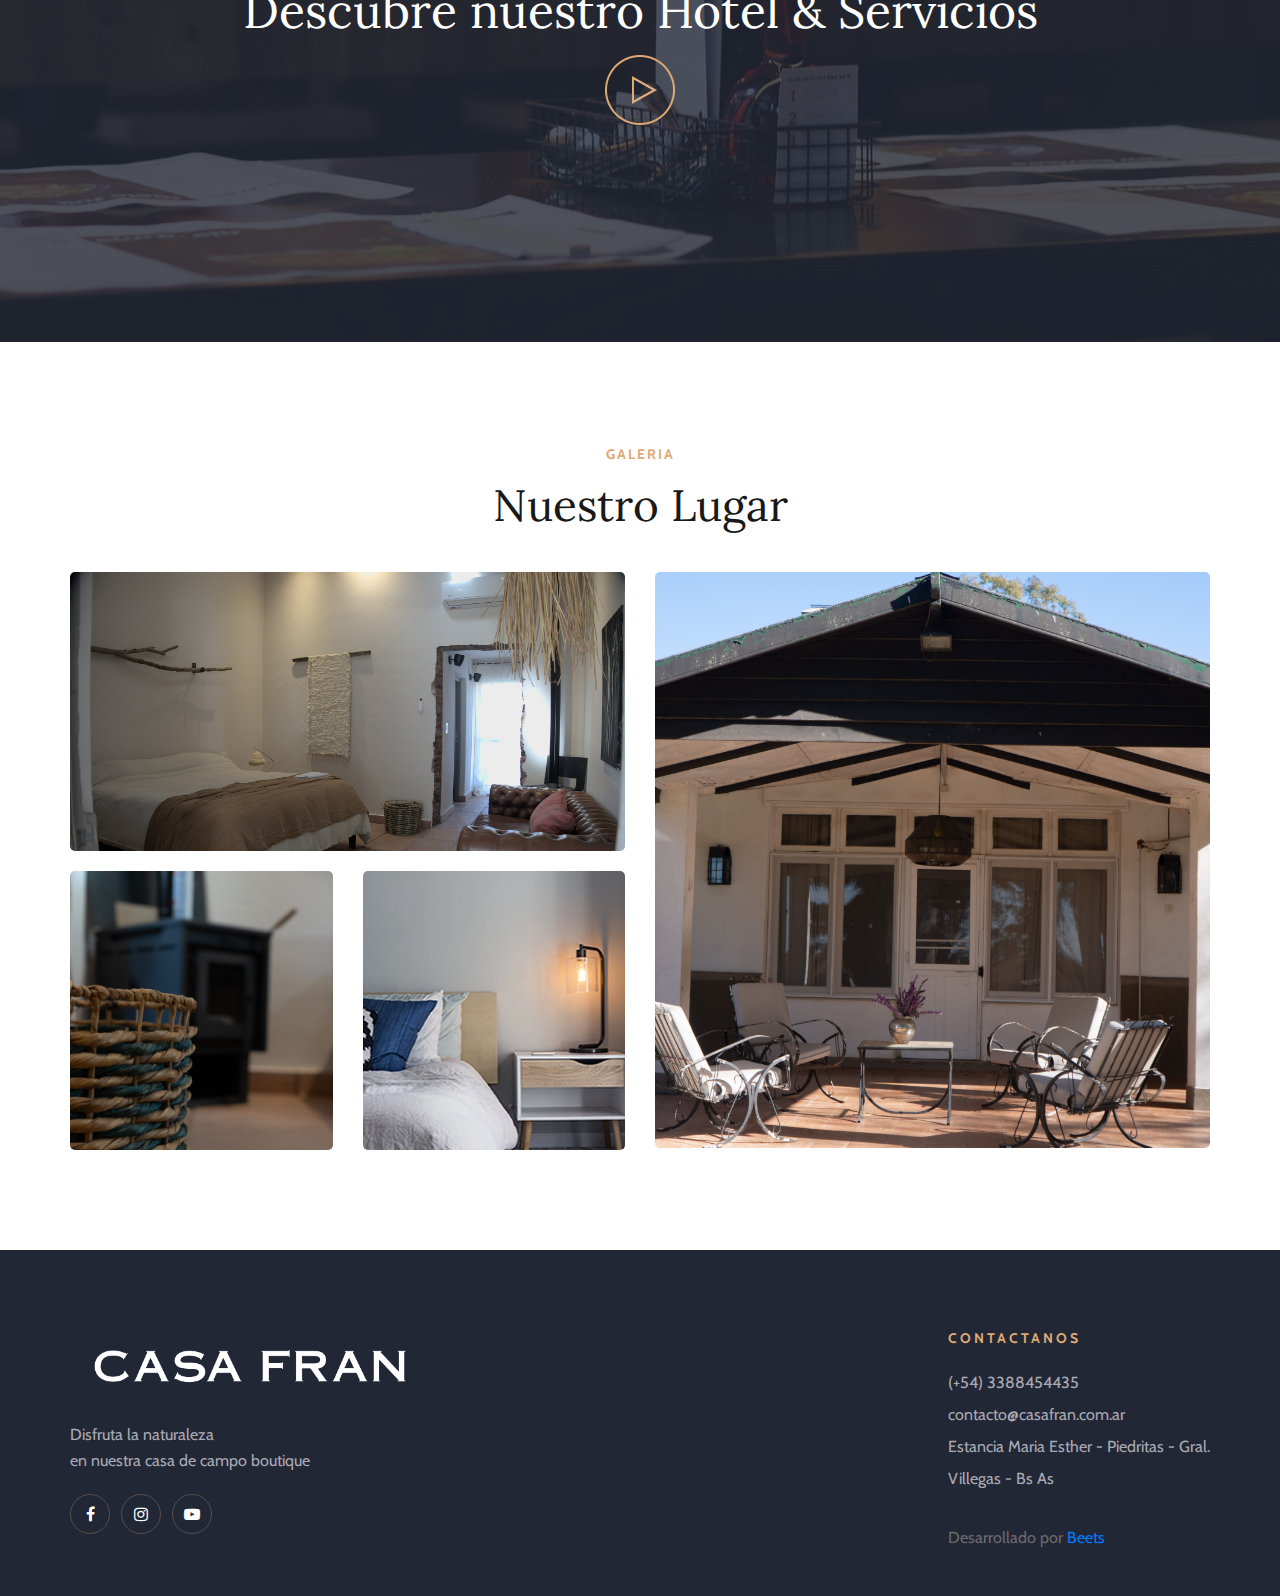
==== commit 1cbafe2d: "Cambios" ====
--- a/about-us.html
+++ b/about-us.html
@@ -13,6 +13,7 @@
     <link href="https://fonts.googleapis.com/css?family=Lora:400,700&display=swap" rel="stylesheet">
     <link href="https://fonts.googleapis.com/css?family=Cabin:400,500,600,700&display=swap" rel="stylesheet">
 
+    <link rel="shortcut icon" href="./img/logo1.png">
     <!-- Css Styles -->
     <link rel="stylesheet" href="css/bootstrap.min.css" type="text/css">
     <link rel="stylesheet" href="css/font-awesome.min.css" type="text/css">
@@ -46,7 +47,7 @@
         </div>
         <nav class="mainmenu mobile-menu">
             <ul>
-                <li class="active"><a href="./index.html">Home</a></li>
+                <li class="active"><a href="./index.php">Home</a></li>
                 <li><a href="./rooms.html">Habitaciones</a></li>
                 <li><a href="./about-us.html">Sobre Nosotros</a></li>
                 <li><a href="./contact.html">Contacto</a></li>
@@ -59,7 +60,7 @@
         </div>
         <ul class="top-widget">
             <li><i class="fa fa-phone"></i> (+54) 3388454435</li>
-            <li><i class="fa fa-envelope"></i>casafran1912@gmail.com</li>
+            <li><i class="fa fa-envelope"></i>contacto@casafran.com.ar</li>
         </ul>
     </div>
     <!-- Offcanvas Menu Section End -->
@@ -72,7 +73,7 @@
                     <div class="col-lg-6">
                         <ul class="tn-left">
                             <li><i class="fa fa-phone"></i> (+54) 3388454435</li>
-                            <li><i class="fa fa-envelope"></i>casafran1912@gmail.com</li>
+                            <li><i class="fa fa-envelope"></i>contacto@casafran.com.ar</li>
                         </ul>
                     </div>
                     <div class="col-lg-6">
@@ -92,7 +93,7 @@
                 <div class="row">
                     <div class="col-lg-2">
                         <div class="logo">
-                            <a href="./index.html">
+                            <a href="./index.php">
                                 <img class="alinearLogo" src="img/logo1.png" alt="">
                             </a>
                         </div>
@@ -101,7 +102,7 @@
                         <div class="nav-menu">
                             <nav class="mainmenu">
                                 <ul>
-                                    <li><a href="./index.html">Home</a></li>
+                                    <li><a href="./index.php">Home</a></li>
                                     <li><a href="./room-details.html">Habitaciones</a></li>
                                     <li class="active"><a href="./about-us.html">Sobre Nosotros</a></li>
                                     <li><a href="./contact.html">Contacto</a></li>
@@ -124,7 +125,7 @@
                     <div class="breadcrumb-text">
                         <h2>Sobre Nosotros</h2>
                         <div class="bt-option">
-                            <a href="./index.html">Home</a>
+                            <a href="./index.php">Home</a>
                             <span>Sobre Nosotros</span>
                         </div>
                     </div>
@@ -205,7 +206,7 @@
                 <div class="col-lg-12">
                     <div class="video-text">
                         <h2>Descubre nuestro Hotel & Servicios</h2>
-                        <a href="https://www.youtube.com/watch?v=EzKkl64rRbM" class="play-btn video-popup"><img
+                        <a href="https://www.youtube.com/watch?v=37RVPvPKERA" class="play-btn video-popup"><img
                                 src="img/play.png" alt=""></a>
                     </div>
                 </div>
@@ -289,14 +290,14 @@
                             <h6>Contactanos</h6>
                             <ul>
                                 <li>(+54) 3388454435</li>
-                                <li>casafran1902@gmail.com</li>
+                                <li>contacto@casafran.com.ar</li>
                                 <li>Estancia Maria Esther - Piedritas - Gral. Villegas - Bs As                                    
                                     ​</li>
                             </ul>
                         </div>
                         <div class="co-text">
                             <p>
-                            Desarrollado por <a href="#" target="_blank">Beets</a>
+                            Desarrollado por <a href="www.beets.com.ar" target="_blank">Beets</a>
                         </p>
                     </div>
                 </div>
--- a/css/style.css
+++ b/css/style.css
@@ -2353,4 +2353,5 @@
   
   .whatsapp-icon {
 	margin-top:13px;
-  }+  }
+
